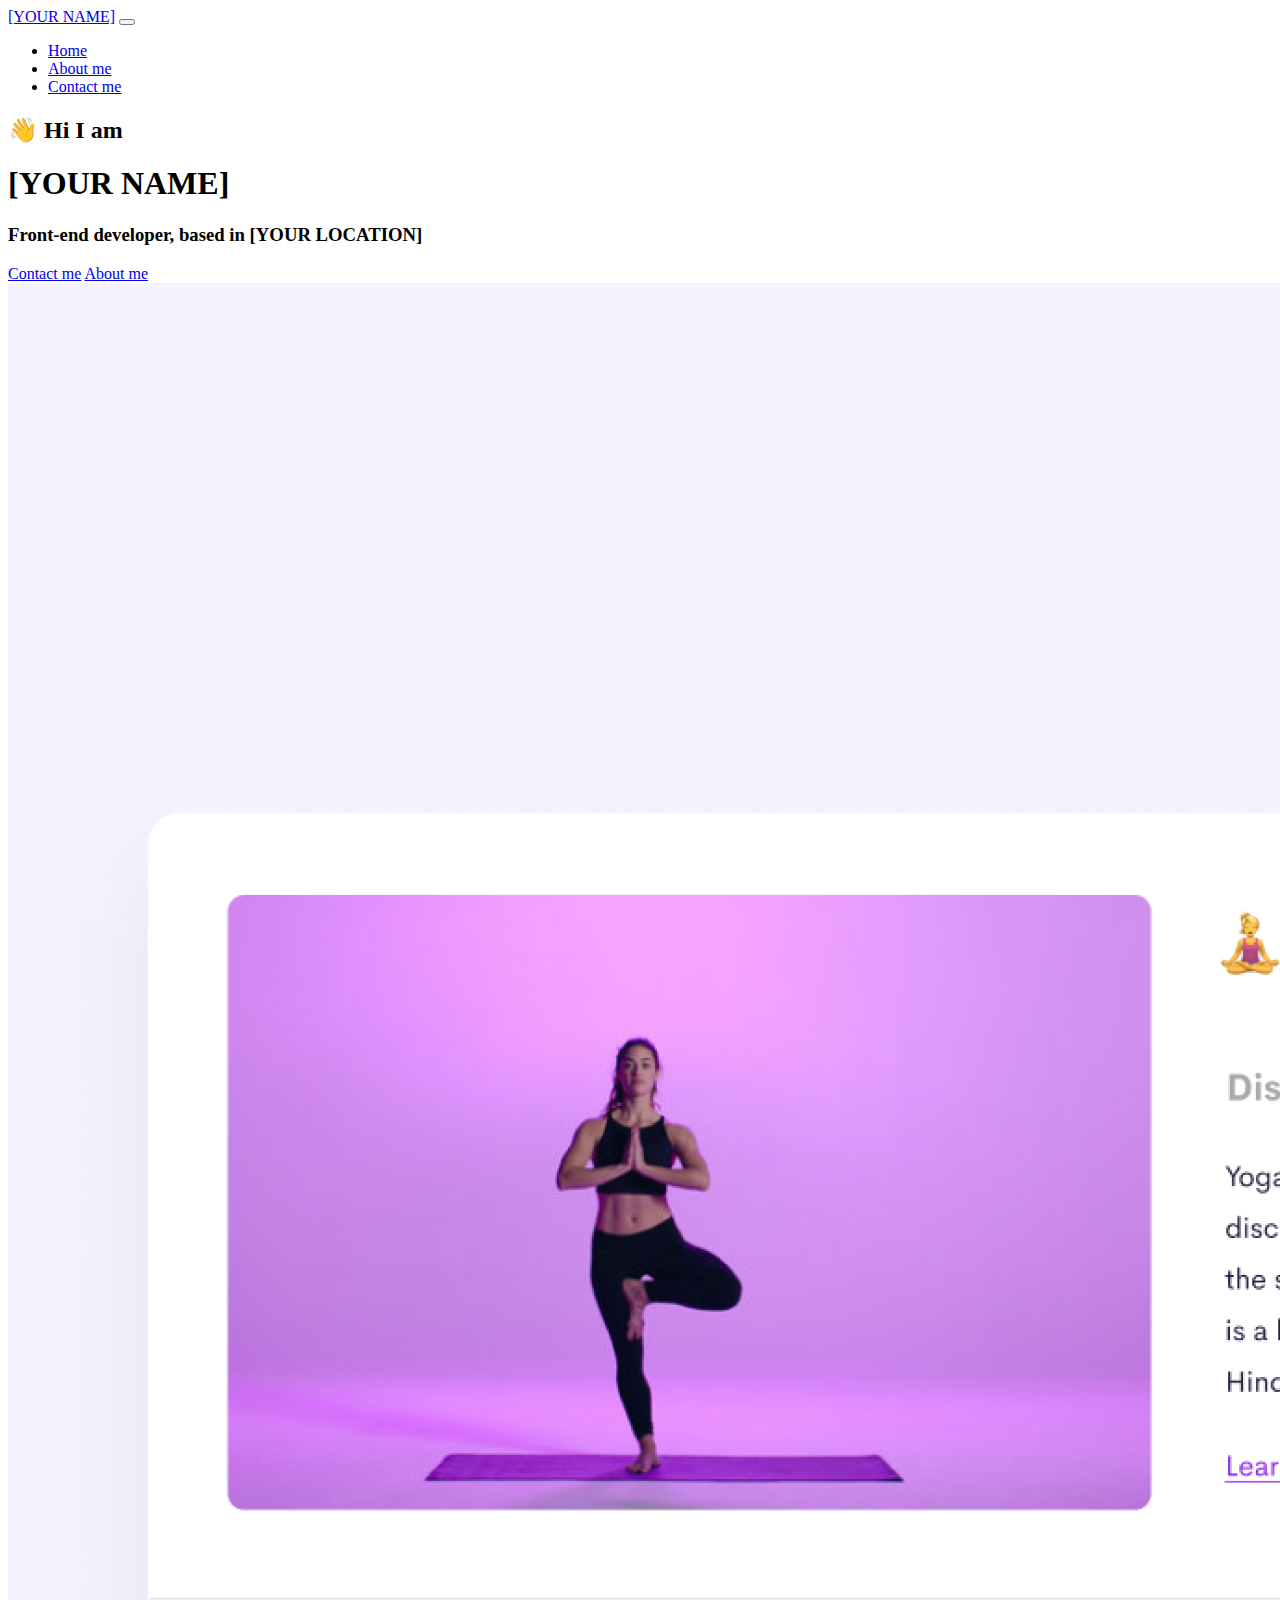
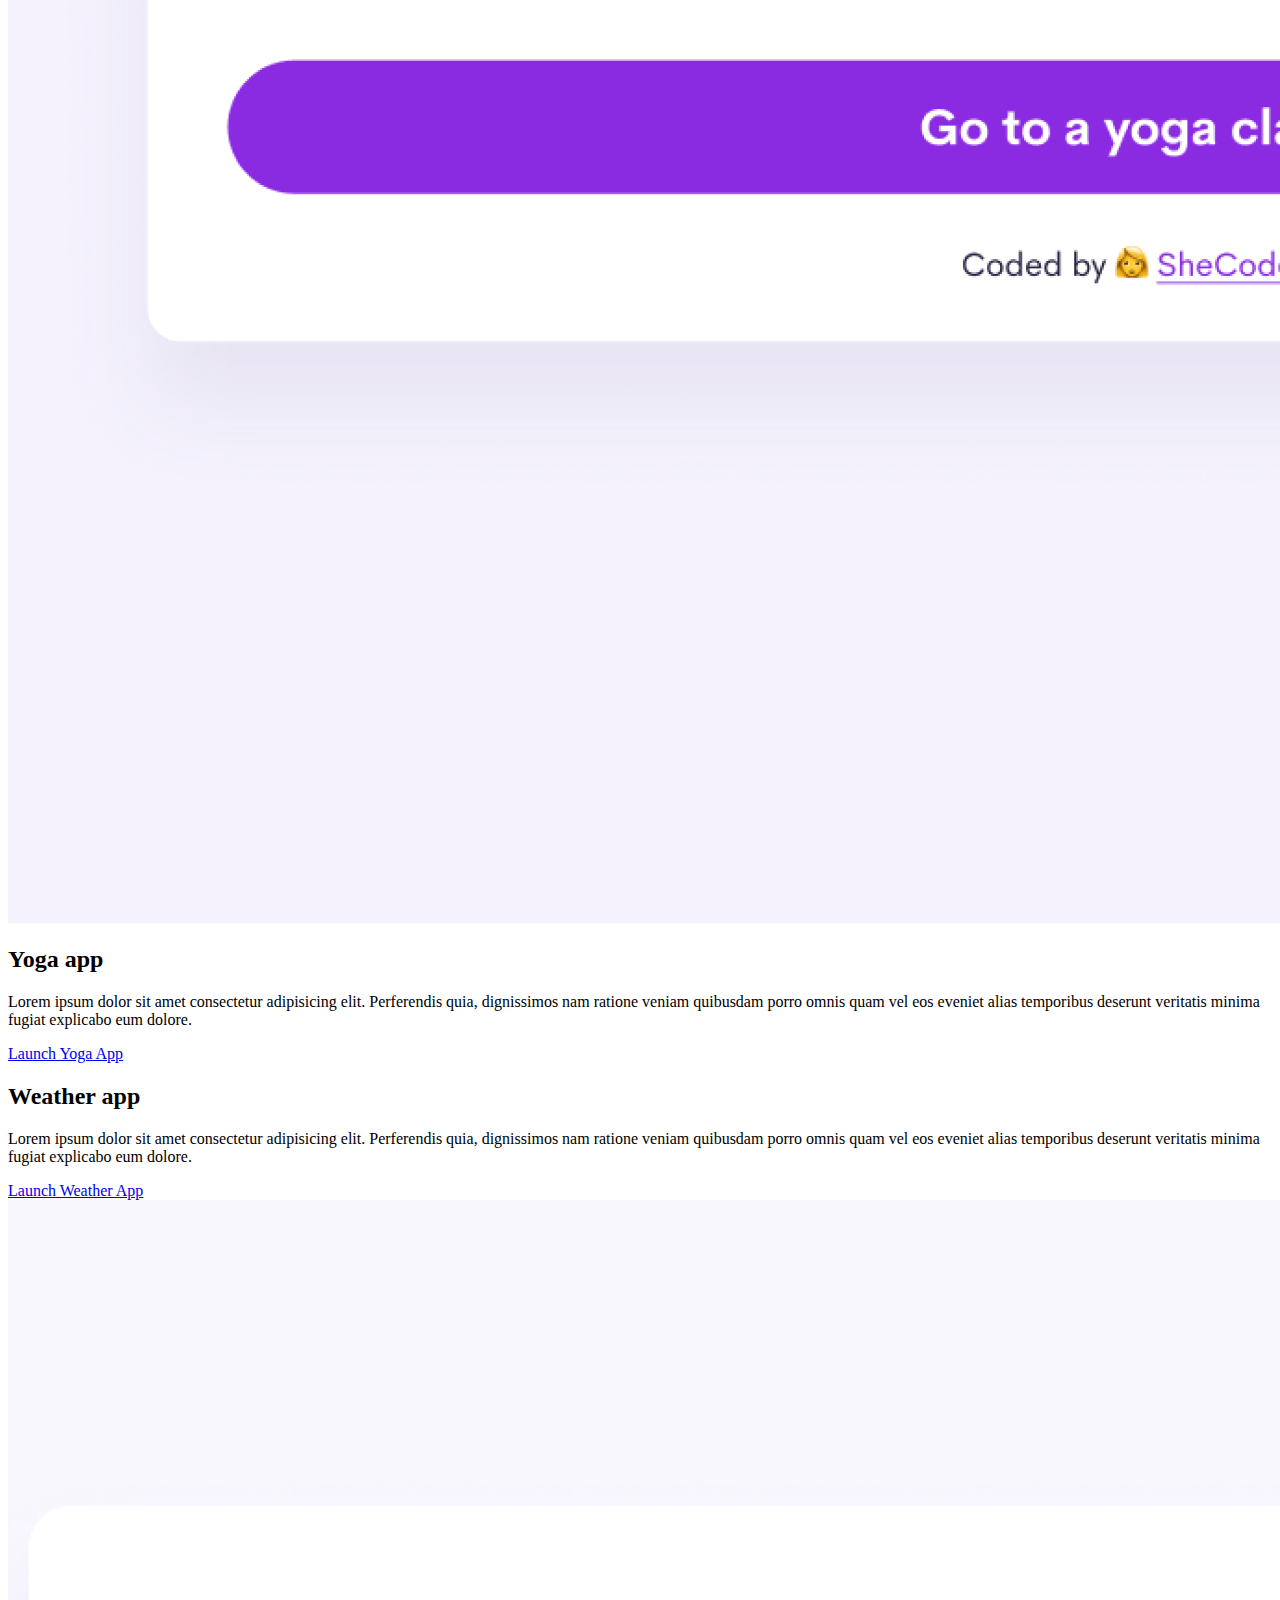
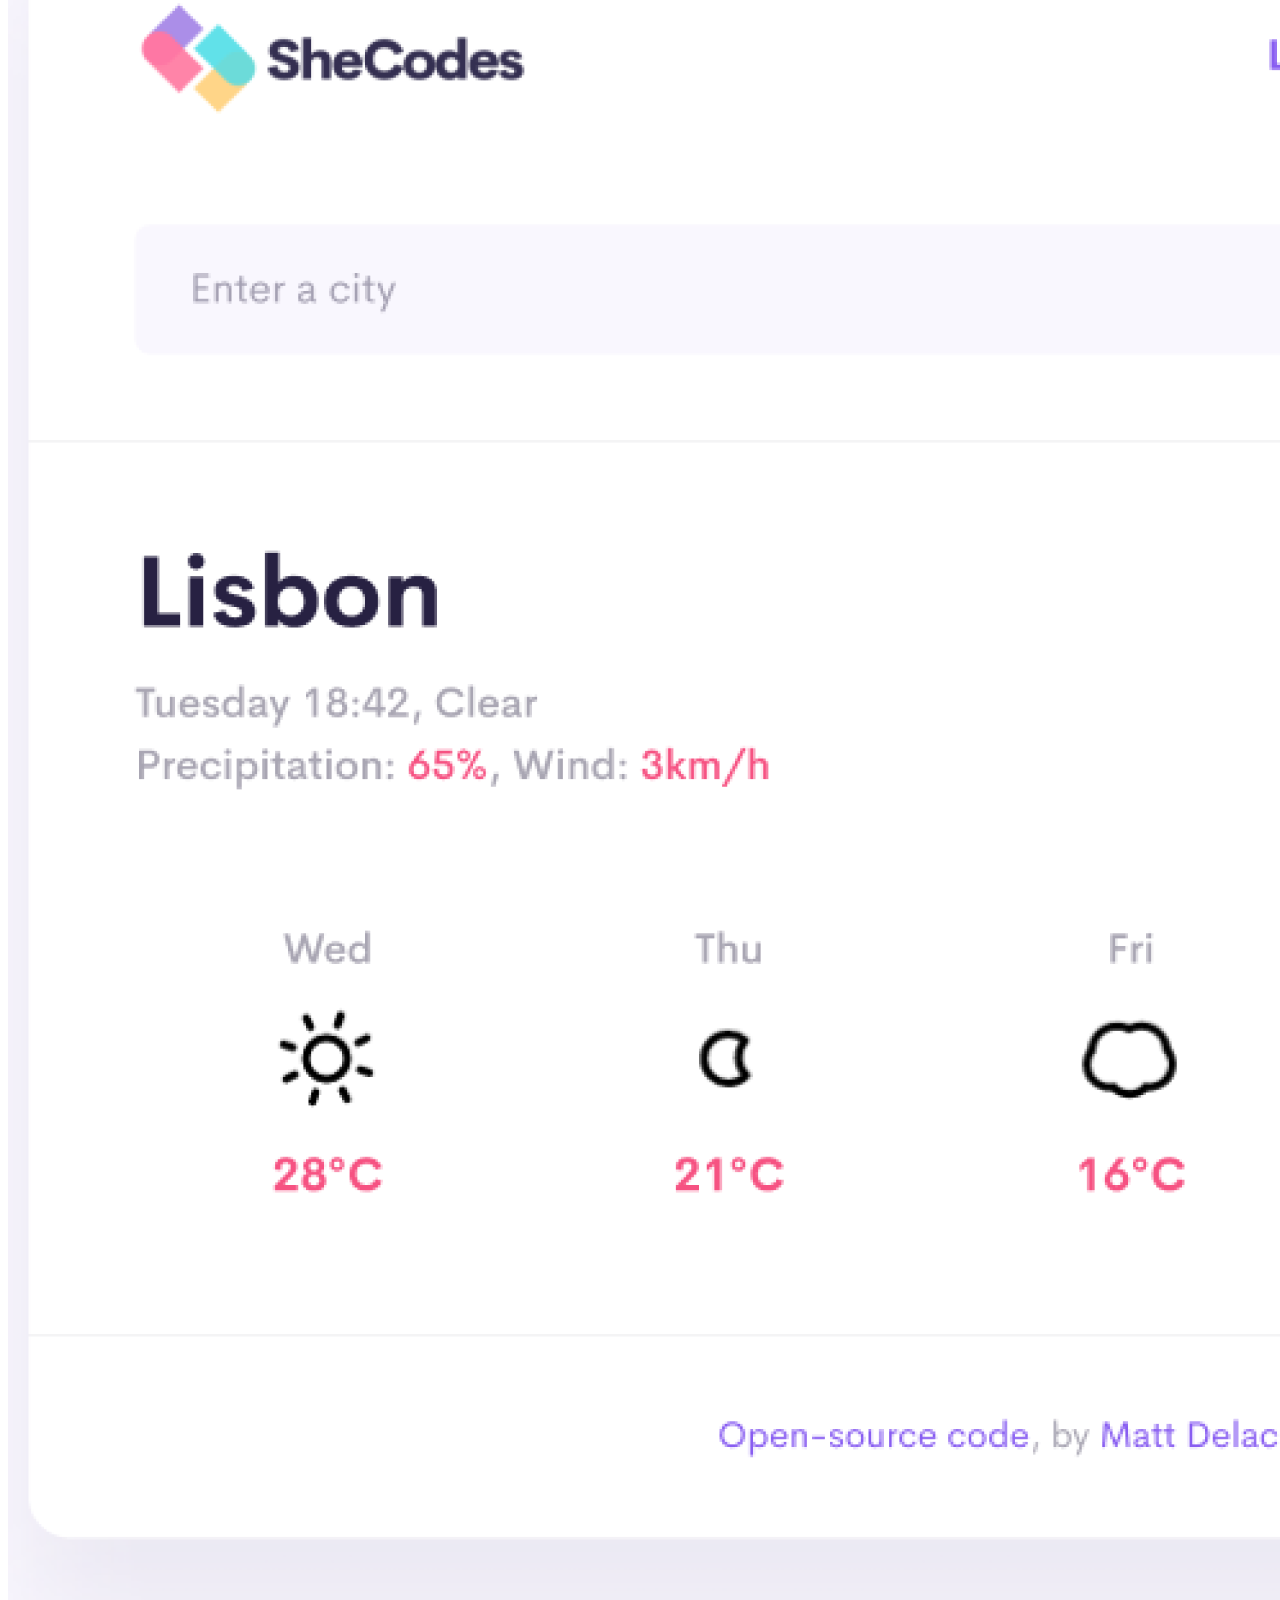
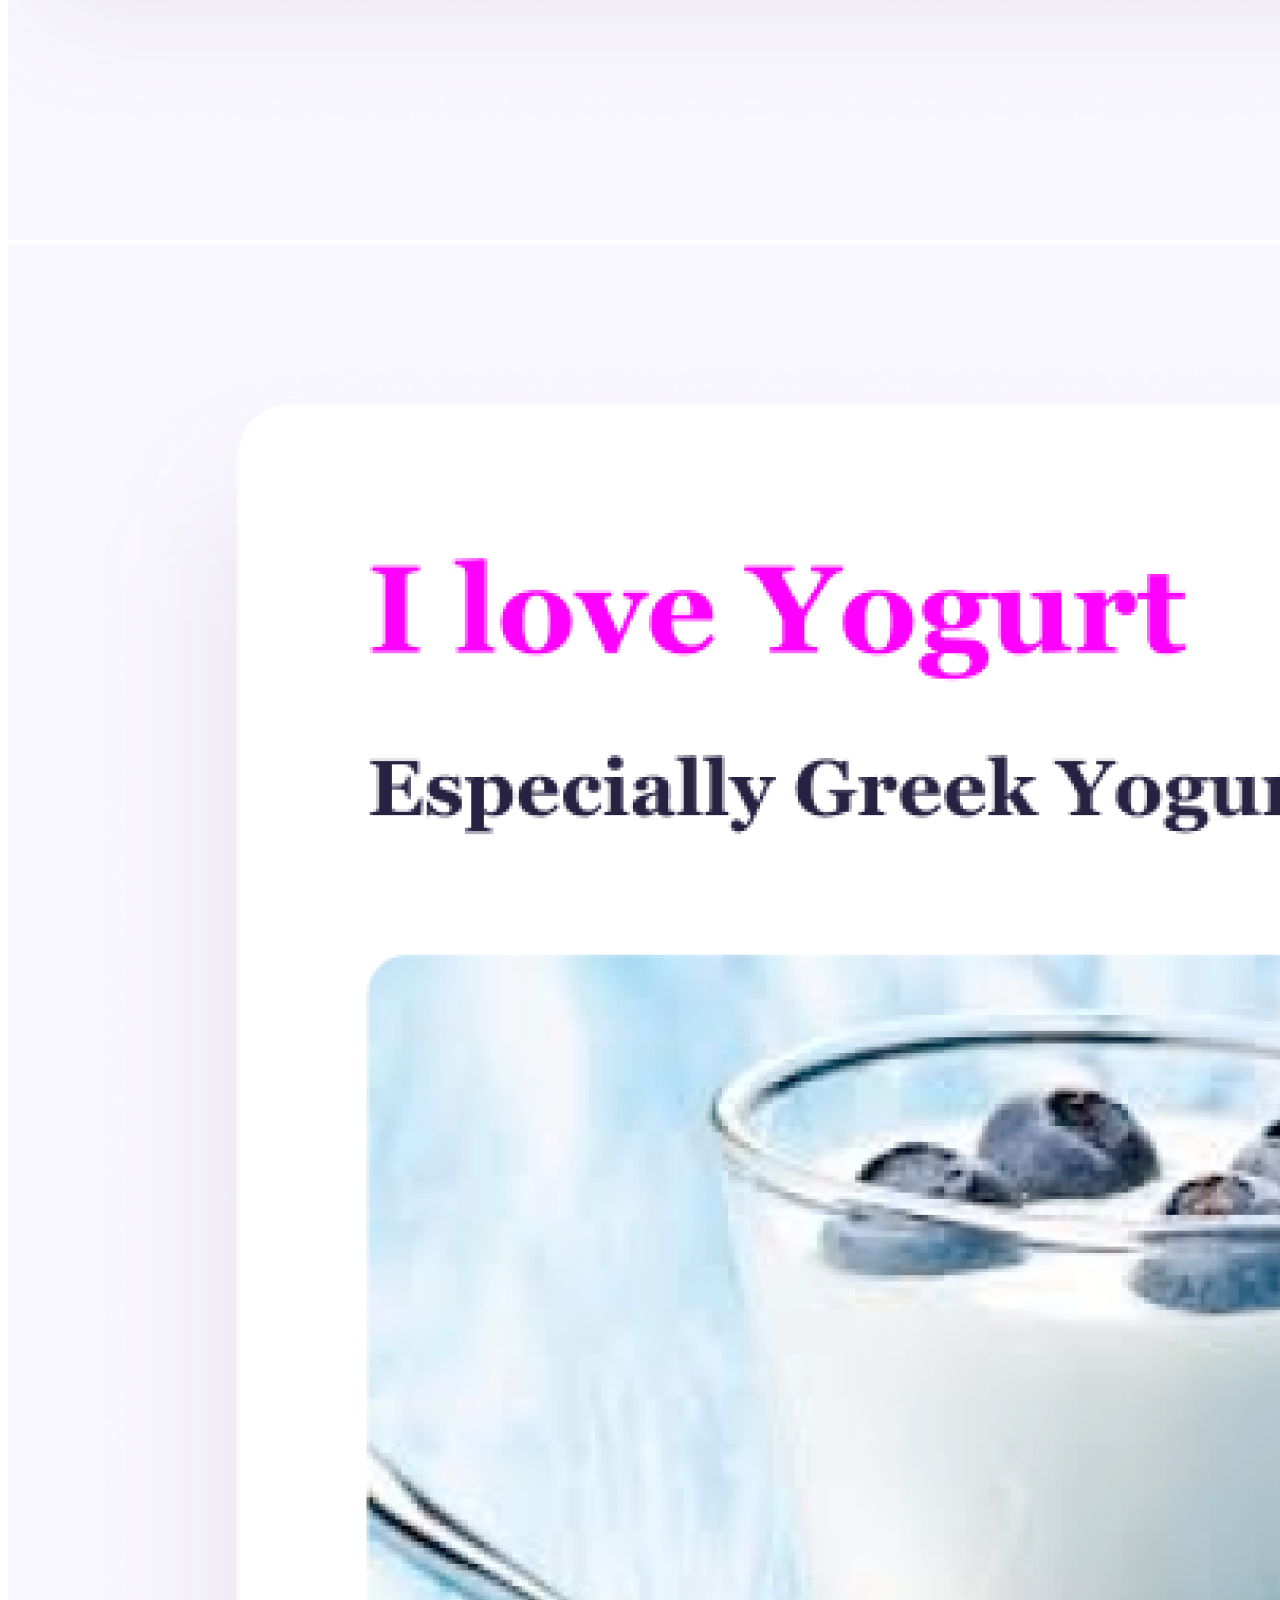
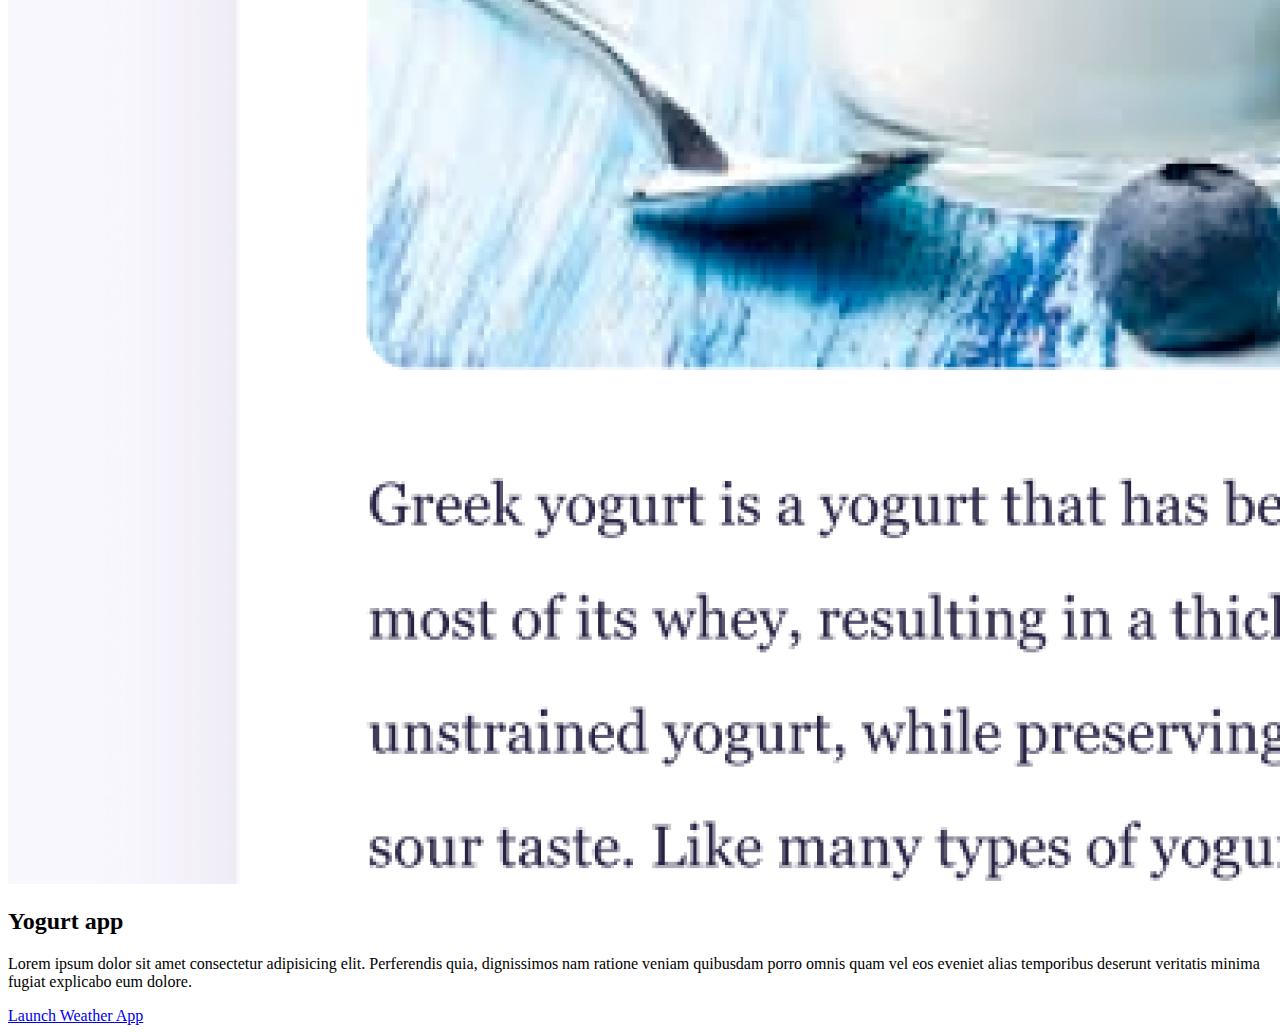
==== index.html @ f2bd7f0f "Added all files for the project" ====
<!DOCTYPE html>
<html lang="en">
  <head>
    <meta charset="UTF-8" />
    <meta http-equiv="X-UA-Compatible" content="IE=edge" />
    <meta name="viewport" content="width=device-width, initial-scale=1.0" />
    <title>[YOUR NAME]</title>
    <link
      href="https://cdn.jsdelivr.net/npm/bootstrap@5.0.0-beta2/dist/css/bootstrap.min.css"
      rel="stylesheet"
      integrity="sha384-BmbxuPwQa2lc/FVzBcNJ7UAyJxM6wuqIj61tLrc4wSX0szH/Ev+nYRRuWlolflfl"
      crossorigin="anonymous"
    />
    <script
      src="https://cdn.jsdelivr.net/npm/bootstrap@5.0.0-beta2/dist/js/bootstrap.bundle.min.js"
      integrity="sha384-b5kHyXgcpbZJO/tY9Ul7kGkf1S0CWuKcCD38l8YkeH8z8QjE0GmW1gYU5S9FOnJ0"
      crossorigin="anonymous"
    ></script>
    <link rel="stylesheet" href="style.css" />
  </head>
  <body>
    <nav class="navbar navbar-expand-lg navbar-light bg-light fixed-top">
      <div class="container">
        <a class="navbar-brand" href="index.html">[YOUR NAME]</a>
        <button
          class="navbar-toggler"
          type="button"
          data-bs-toggle="collapse"
          data-bs-target="#navbarNav"
          aria-controls="navbarNav"
          aria-expanded="false"
          aria-label="Toggle navigation"
        >
          <span class="navbar-toggler-icon"></span>
        </button>
        <div class="collapse navbar-collapse" id="navbarNav">
          <ul class="navbar-nav">
            <li class="nav-item">
              <a class="nav-link active" aria-current="page" href="index.html"
                >Home</a
              >
            </li>
            <li class="nav-item">
              <a class="nav-link" href="about.html">About me</a>
            </li>
            <li class="nav-item">
              <a class="nav-link" href="about.html#contact">Contact me</a>
            </li>
          </ul>
        </div>
      </div>
    </nav>
    <h2 class="text-center">👋 Hi I am</h2>
    <h1 class="text-center">[YOUR NAME]</h1>
    <h3 class="text-center">Front-end developer, based in [YOUR LOCATION]</h3>
    <div class="navigation-links mb-5">
      <a href="about.html#contact" class="primary-link">Contact me</a>
      <a href="about.html" class="secondary-link">About me</a>
    </div>
    <div class="container">
      <div class="row">
        <div class="col-6">
          <img src="images/yoga.png" class="img-fluid rounded" />
        </div>
        <div class="col-6">
          <h2 class="mb-3">Yoga app</h2>
          <p>
            Lorem ipsum dolor sit amet consectetur adipisicing elit. Perferendis
            quia, dignissimos nam ratione veniam quibusdam porro omnis quam vel
            eos eveniet alias temporibus deserunt veritatis minima fugiat
            explicabo eum dolore.
          </p>
          <div class="mt-5">
            <a href="#" class="primary-link">Launch Yoga App</a>
          </div>
        </div>
      </div>
      <div class="row mt-5">
        <div class="col-6">
          <h2 class="mb-3">Weather app</h2>
          <p>
            Lorem ipsum dolor sit amet consectetur adipisicing elit. Perferendis
            quia, dignissimos nam ratione veniam quibusdam porro omnis quam vel
            eos eveniet alias temporibus deserunt veritatis minima fugiat
            explicabo eum dolore.
          </p>
          <div class="mt-5">
            <a href="#" class="primary-link">Launch Weather App</a>
          </div>
        </div>
        <div class="col-6">
          <img src="images/weather.png" class="img-fluid rounded" />
        </div>
      </div>
      <div class="row mt-5">
        <div class="col-6">
          <img src="images/yogurt.png" class="img-fluid rounded" />
        </div>
        <div class="col-6">
          <h2 class="mb-3">Yogurt app</h2>
          <p>
            Lorem ipsum dolor sit amet consectetur adipisicing elit. Perferendis
            quia, dignissimos nam ratione veniam quibusdam porro omnis quam vel
            eos eveniet alias temporibus deserunt veritatis minima fugiat
            explicabo eum dolore.
          </p>
          <div class="mt-5">
            <a href="#" class="primary-link">Launch Weather App</a>
          </div>
        </div>
      </div>
    </div>
  </body>
</html>
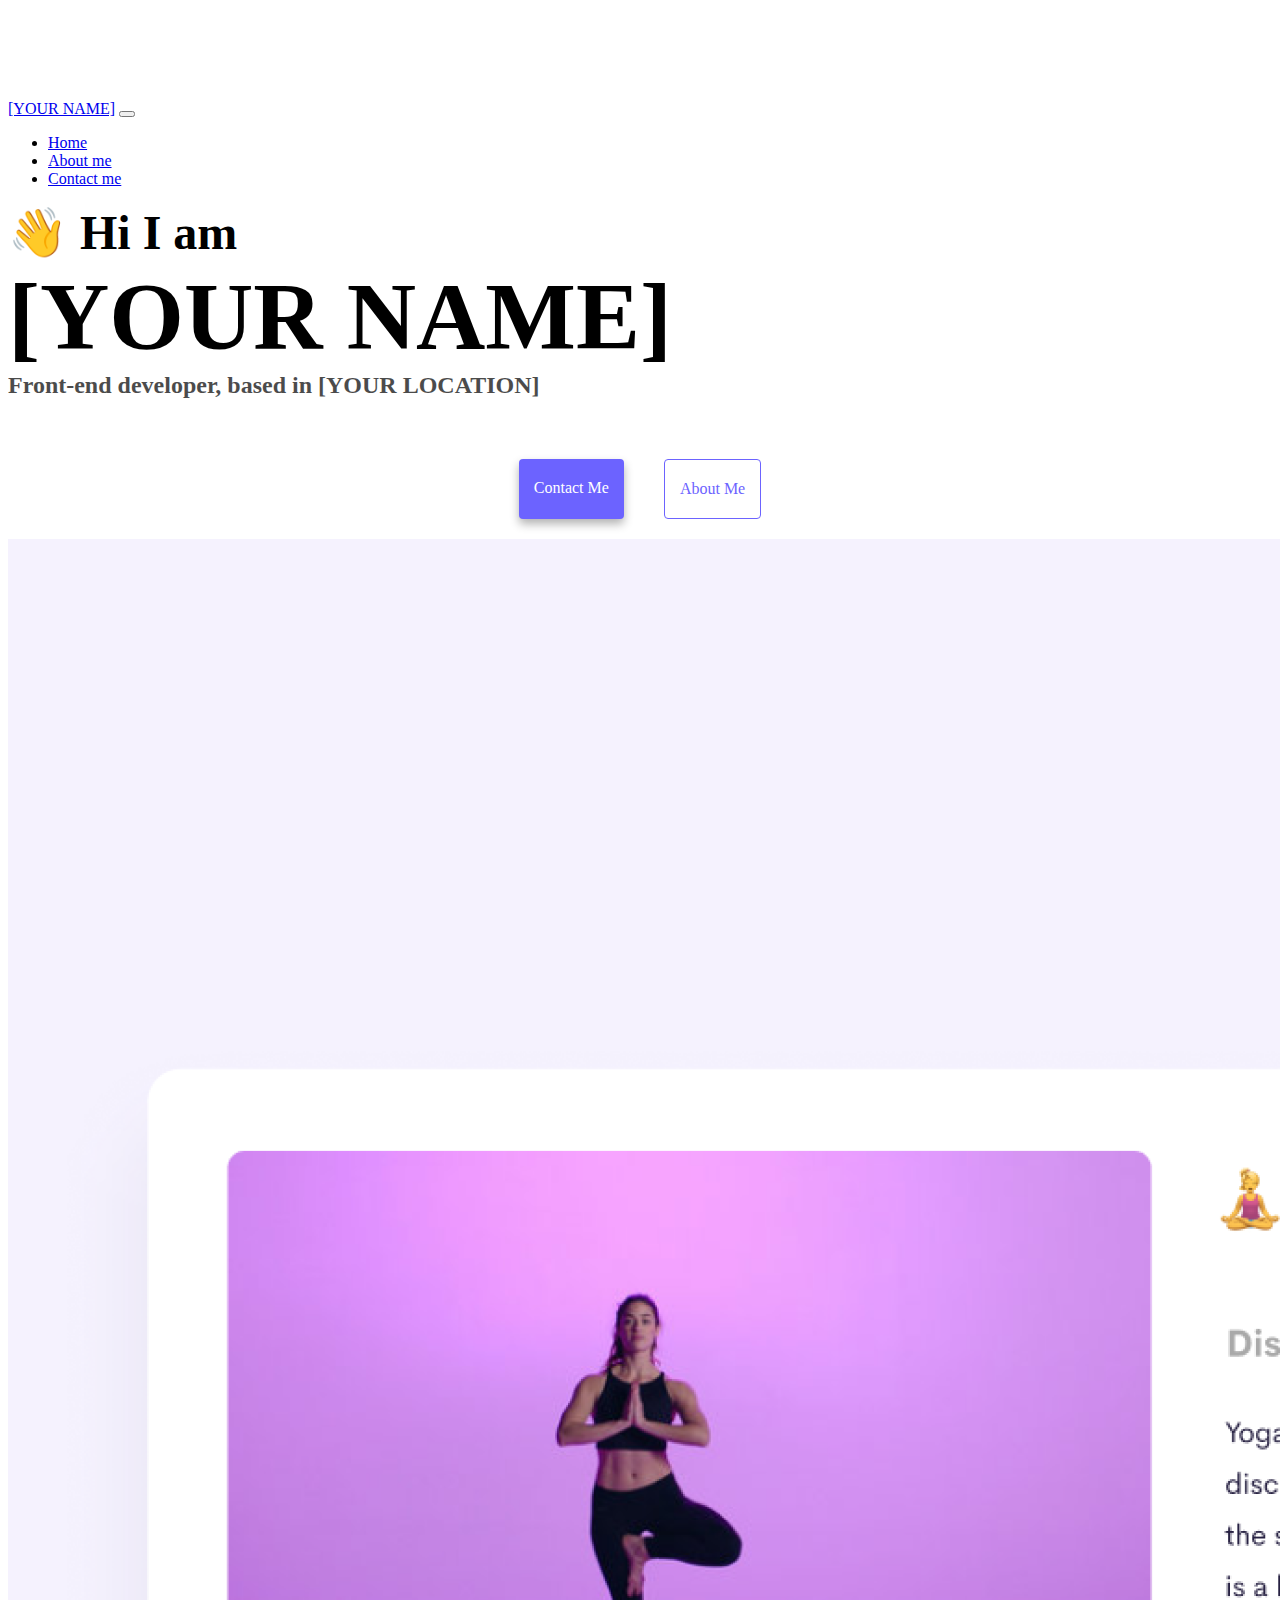
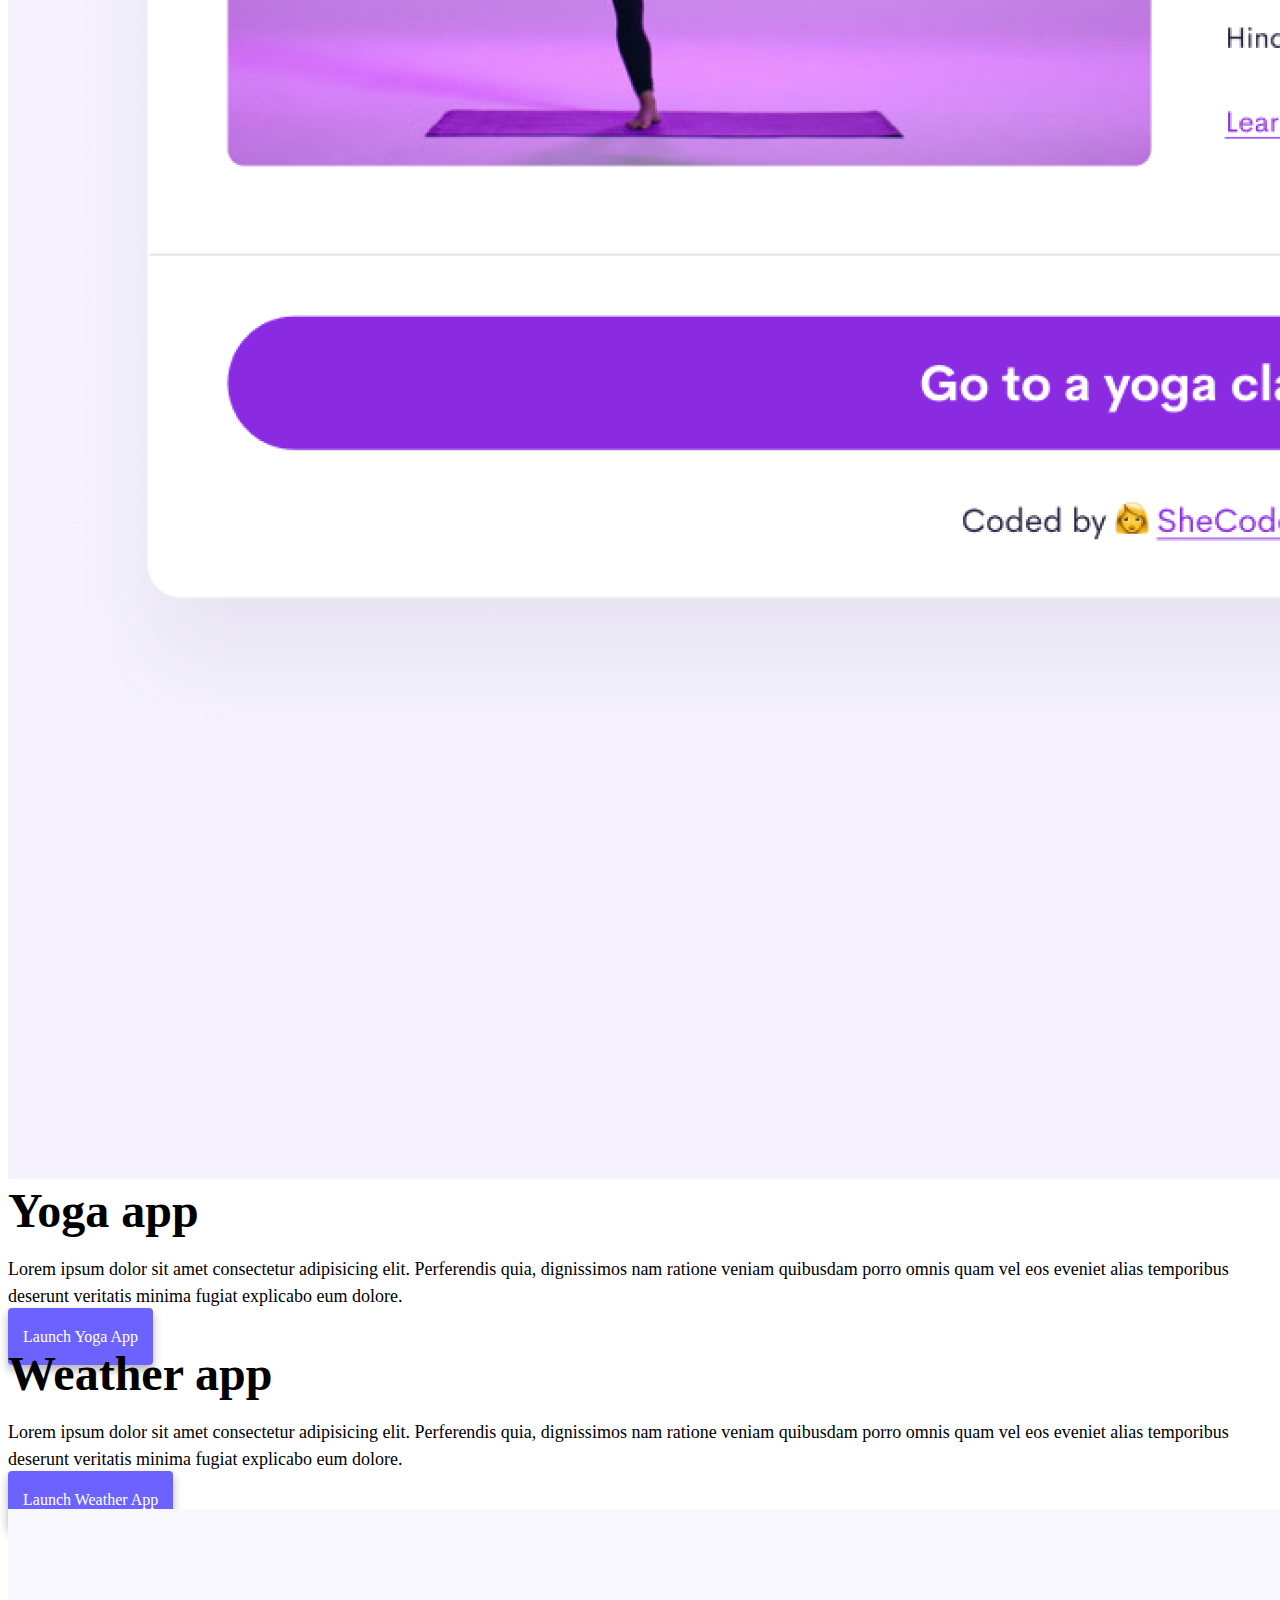
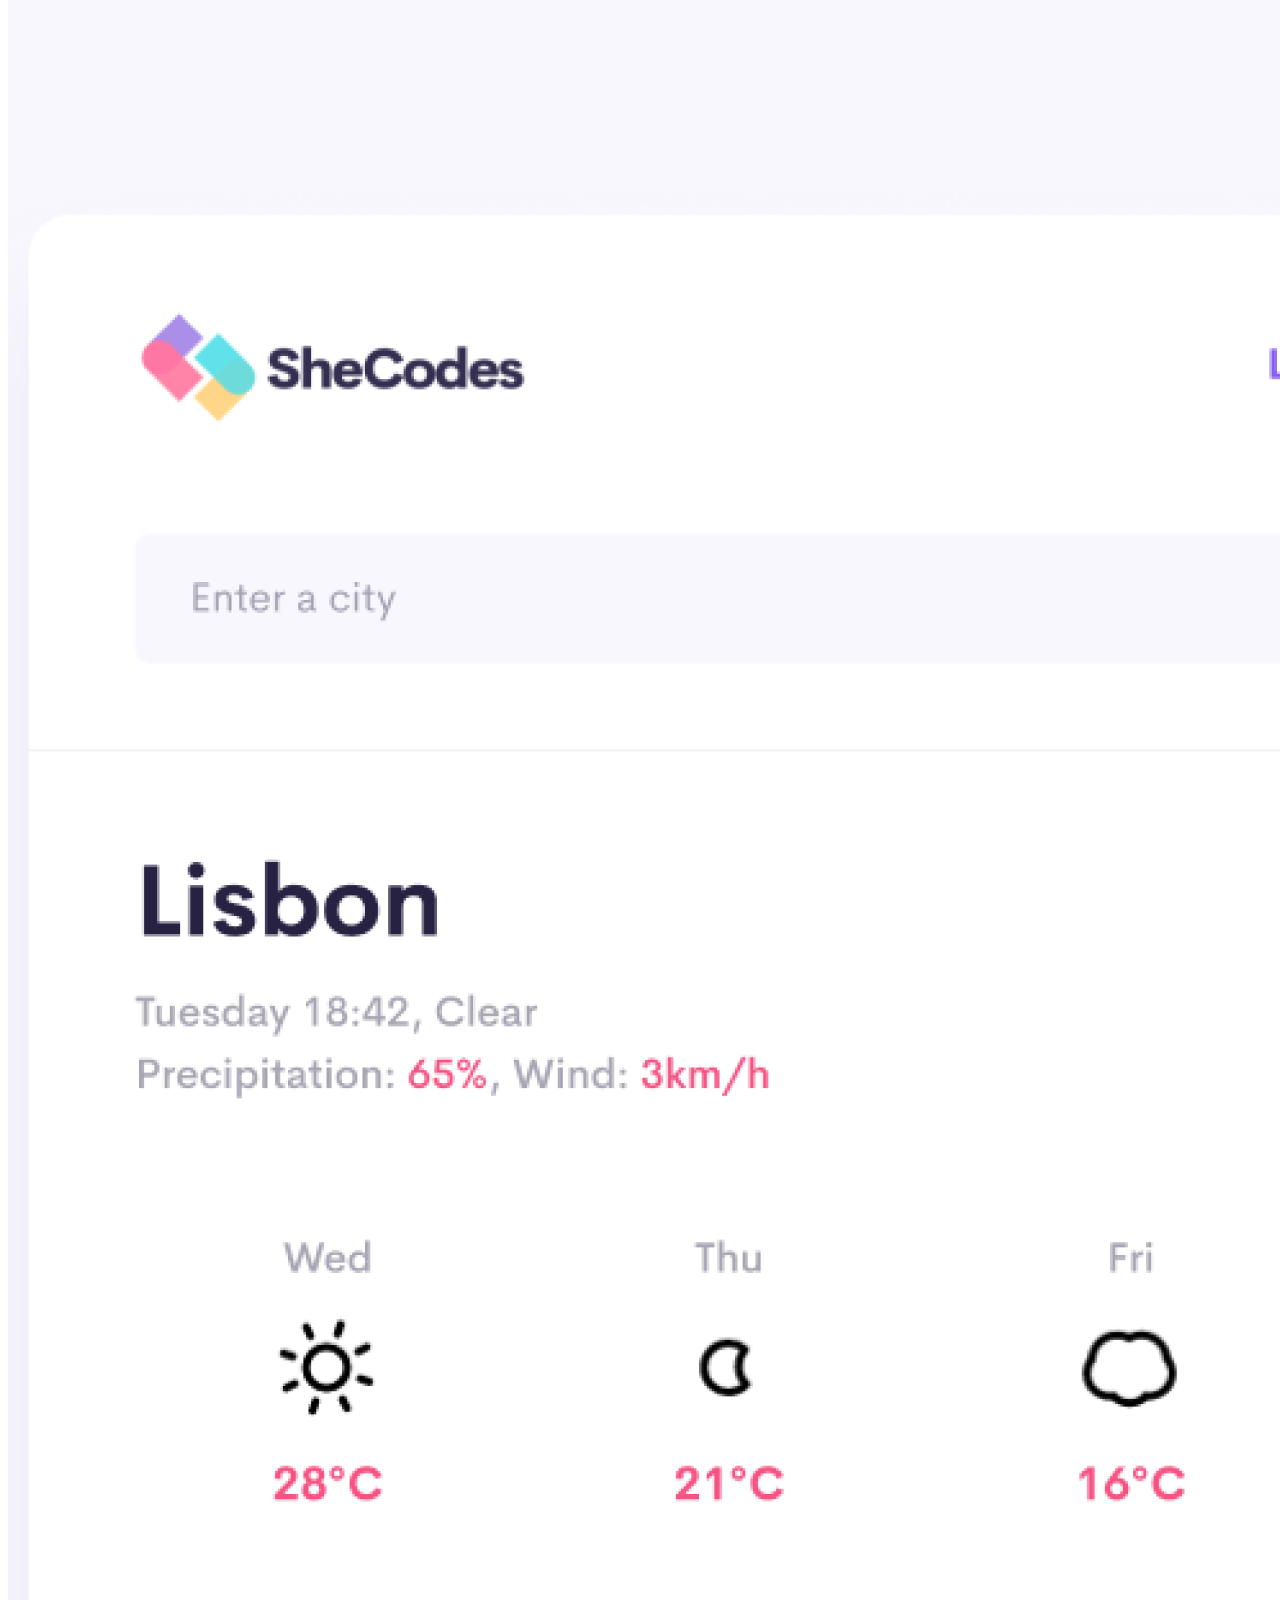
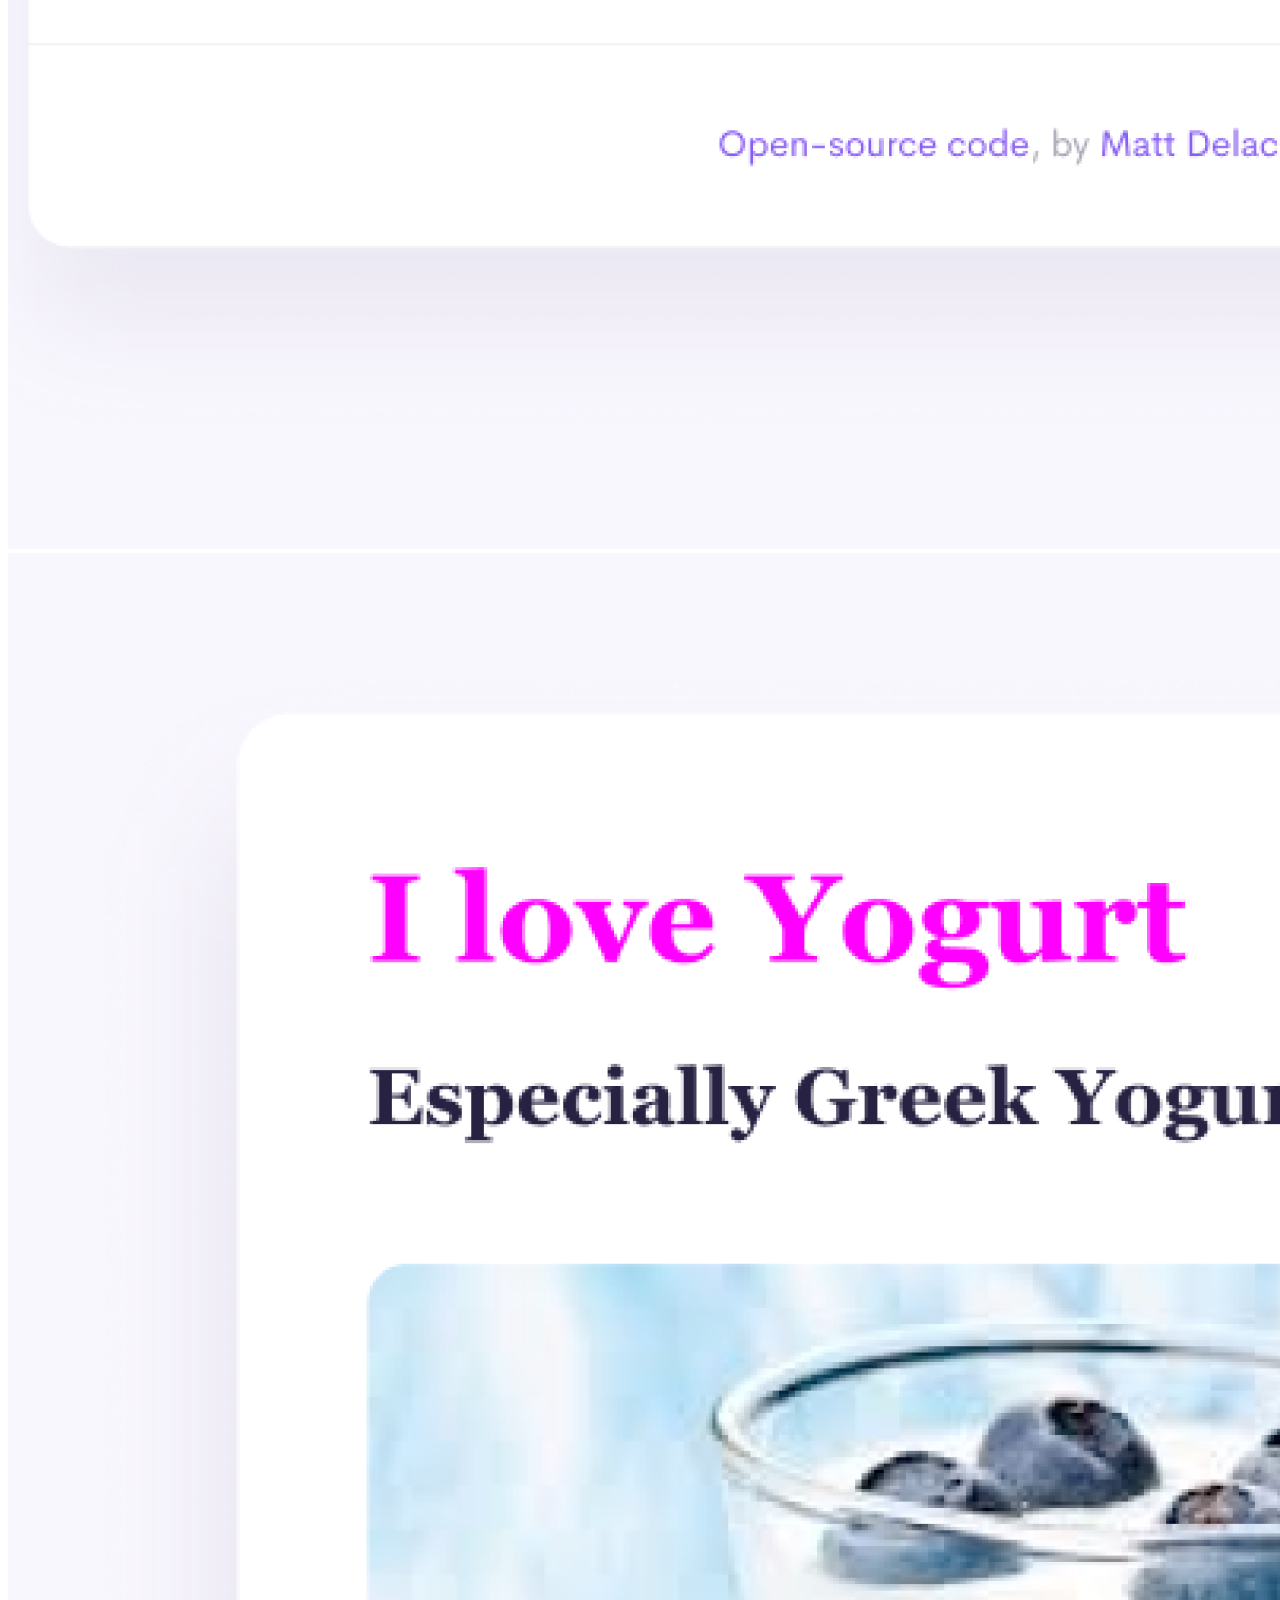
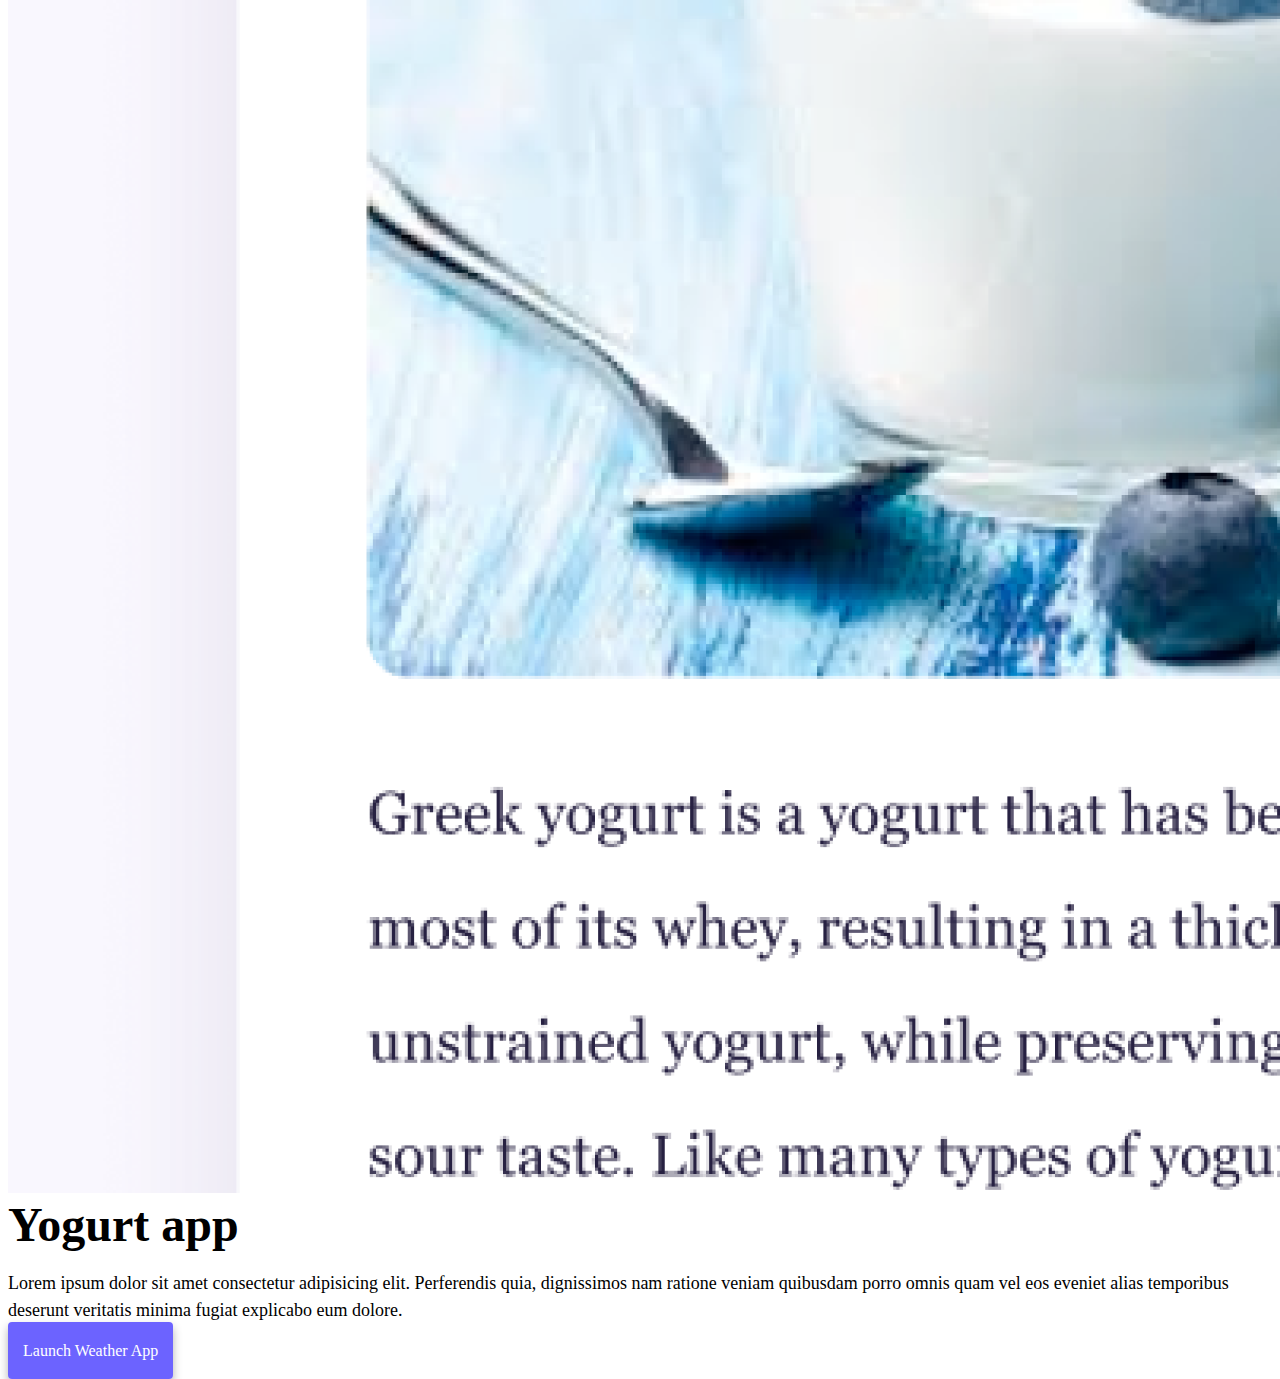
==== commit 2b327ef7: "change the links for live server" ====
--- a/index.html
+++ b/index.html
@@ -16,12 +16,12 @@
       integrity="sha384-b5kHyXgcpbZJO/tY9Ul7kGkf1S0CWuKcCD38l8YkeH8z8QjE0GmW1gYU5S9FOnJ0"
       crossorigin="anonymous"
     ></script>
-    <link rel="stylesheet" href="style.css" />
+    <link rel="stylesheet" href="/css/style.css" />
   </head>
   <body>
     <nav class="navbar navbar-expand-lg navbar-light bg-light fixed-top">
       <div class="container">
-        <a class="navbar-brand" href="index.html">[YOUR NAME]</a>
+        <a class="navbar-brand" href="/">[YOUR NAME]</a>
         <button
           class="navbar-toggler"
           type="button"
@@ -36,15 +36,13 @@
         <div class="collapse navbar-collapse" id="navbarNav">
           <ul class="navbar-nav">
             <li class="nav-item">
-              <a class="nav-link active" aria-current="page" href="index.html"
-                >Home</a
-              >
+              <a class="nav-link active" aria-current="page" href="/">Home</a>
             </li>
             <li class="nav-item">
-              <a class="nav-link" href="about.html">About me</a>
+              <a class="nav-link" href="/about.html">About me</a>
             </li>
             <li class="nav-item">
-              <a class="nav-link" href="about.html#contact">Contact me</a>
+              <a class="nav-link" href="/about.html#contact">Contact me</a>
             </li>
           </ul>
         </div>
@@ -54,13 +52,13 @@
     <h1 class="text-center">[YOUR NAME]</h1>
     <h3 class="text-center">Front-end developer, based in [YOUR LOCATION]</h3>
     <div class="navigation-links mb-5">
-      <a href="about.html#contact" class="primary-link">Contact me</a>
-      <a href="about.html" class="secondary-link">About me</a>
+      <a href="/about.html#contact" class="primary-link">Contact me</a>
+      <a href="/about.html" class="secondary-link">About me</a>
     </div>
     <div class="container">
       <div class="row">
         <div class="col-6">
-          <img src="images/yoga.png" class="img-fluid rounded" />
+          <img src="/images/yoga.png" class="img-fluid rounded" />
         </div>
         <div class="col-6">
           <h2 class="mb-3">Yoga app</h2>
@@ -89,12 +87,12 @@
           </div>
         </div>
         <div class="col-6">
-          <img src="images/weather.png" class="img-fluid rounded" />
+          <img src="/images/weather.png" class="img-fluid rounded" />
         </div>
       </div>
       <div class="row mt-5">
         <div class="col-6">
-          <img src="images/yogurt.png" class="img-fluid rounded" />
+          <img src="/images/yogurt.png" class="img-fluid rounded" />
         </div>
         <div class="col-6">
           <h2 class="mb-3">Yogurt app</h2>
--- a/css/style.css
+++ b/css/style.css
@@ -0,0 +1,88 @@
+:root {
+  --primary-color: #6c63ff;
+  --secondary-color: #f5f2fe;
+  --box-shadow: 0 5px 10px rgba(0, 0, 0, 0.3);
+}
+
+body {
+  margin-top: 100px;
+}
+
+h1,
+h2,
+h3 {
+  margin: 0;
+}
+
+h1 {
+  font-size: 96px;
+}
+
+h2 {
+  font-size: 48px;
+}
+
+h3 {
+  font-size: 24px;
+  opacity: 0.7;
+}
+
+p {
+  font-size: 18px;
+  line-height: 1.5;
+}
+
+.navigation-links {
+  display: flex;
+  margin-top: 40px;
+  justify-content: center;
+}
+
+.navigation-links a {
+  margin: 20px;
+}
+
+.primary-link {
+  border-radius: 4px;
+  padding: 20px 15px;
+  text-decoration: none;
+  text-transform: capitalize;
+  background: var(--primary-color);
+  box-shadow: var(--box-shadow);
+  color: white;
+}
+
+.secondary-link {
+  border-radius: 4px;
+  padding: 20px 15px;
+  text-decoration: none;
+  text-transform: capitalize;
+  color: var(--primary-color);
+  border: 1px solid var(--primary-color);
+}
+
+.homepage-link {
+  color: var(--primary-color);
+  text-align: center;
+  display: block;
+}
+
+.about-paragraphs {
+  margin: 30px 0;
+}
+
+.about-paragraphs p {
+  margin: 10px;
+}
+
+.email-link {
+  display: flex;
+  justify-content: center;
+  color: var(--primary-color);
+  font-size: 28px;
+  text-decoration: none;
+}
+
+.email-link:hover {
+  text-decoration: underline;
+}
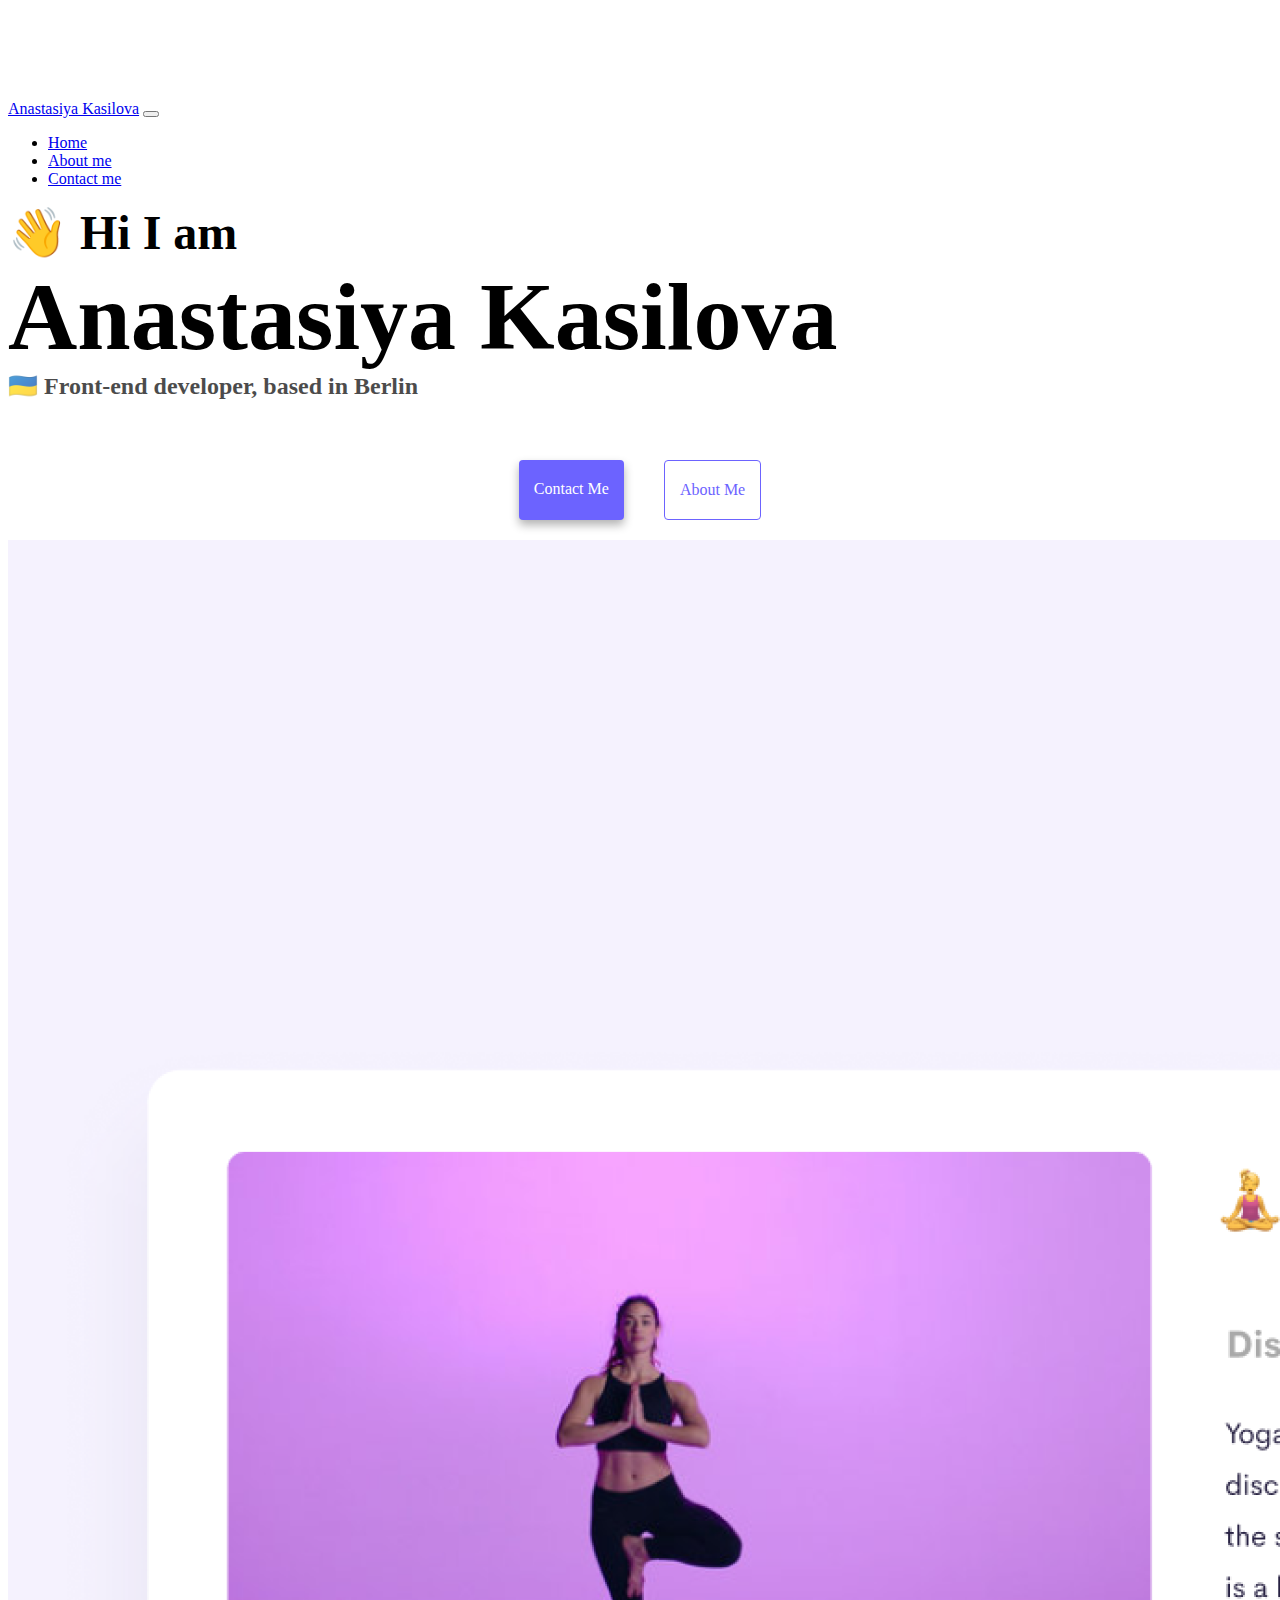
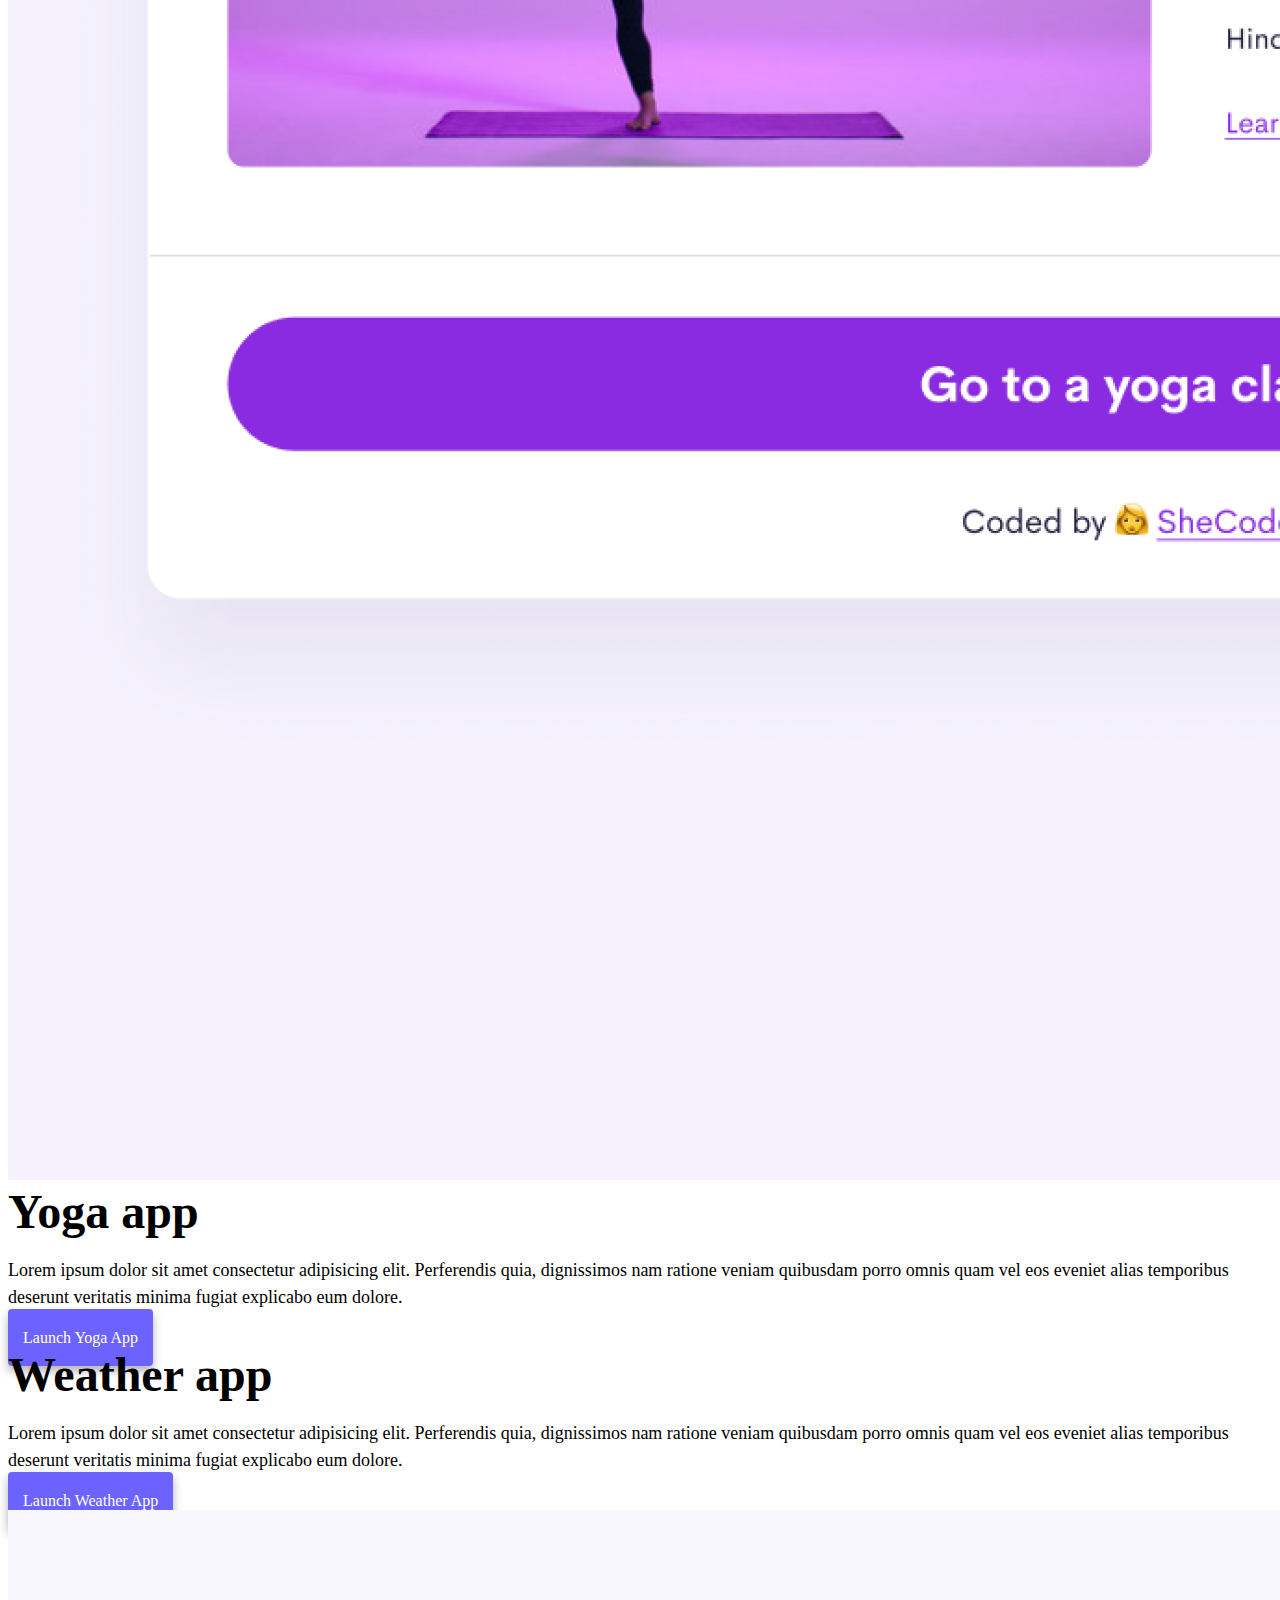
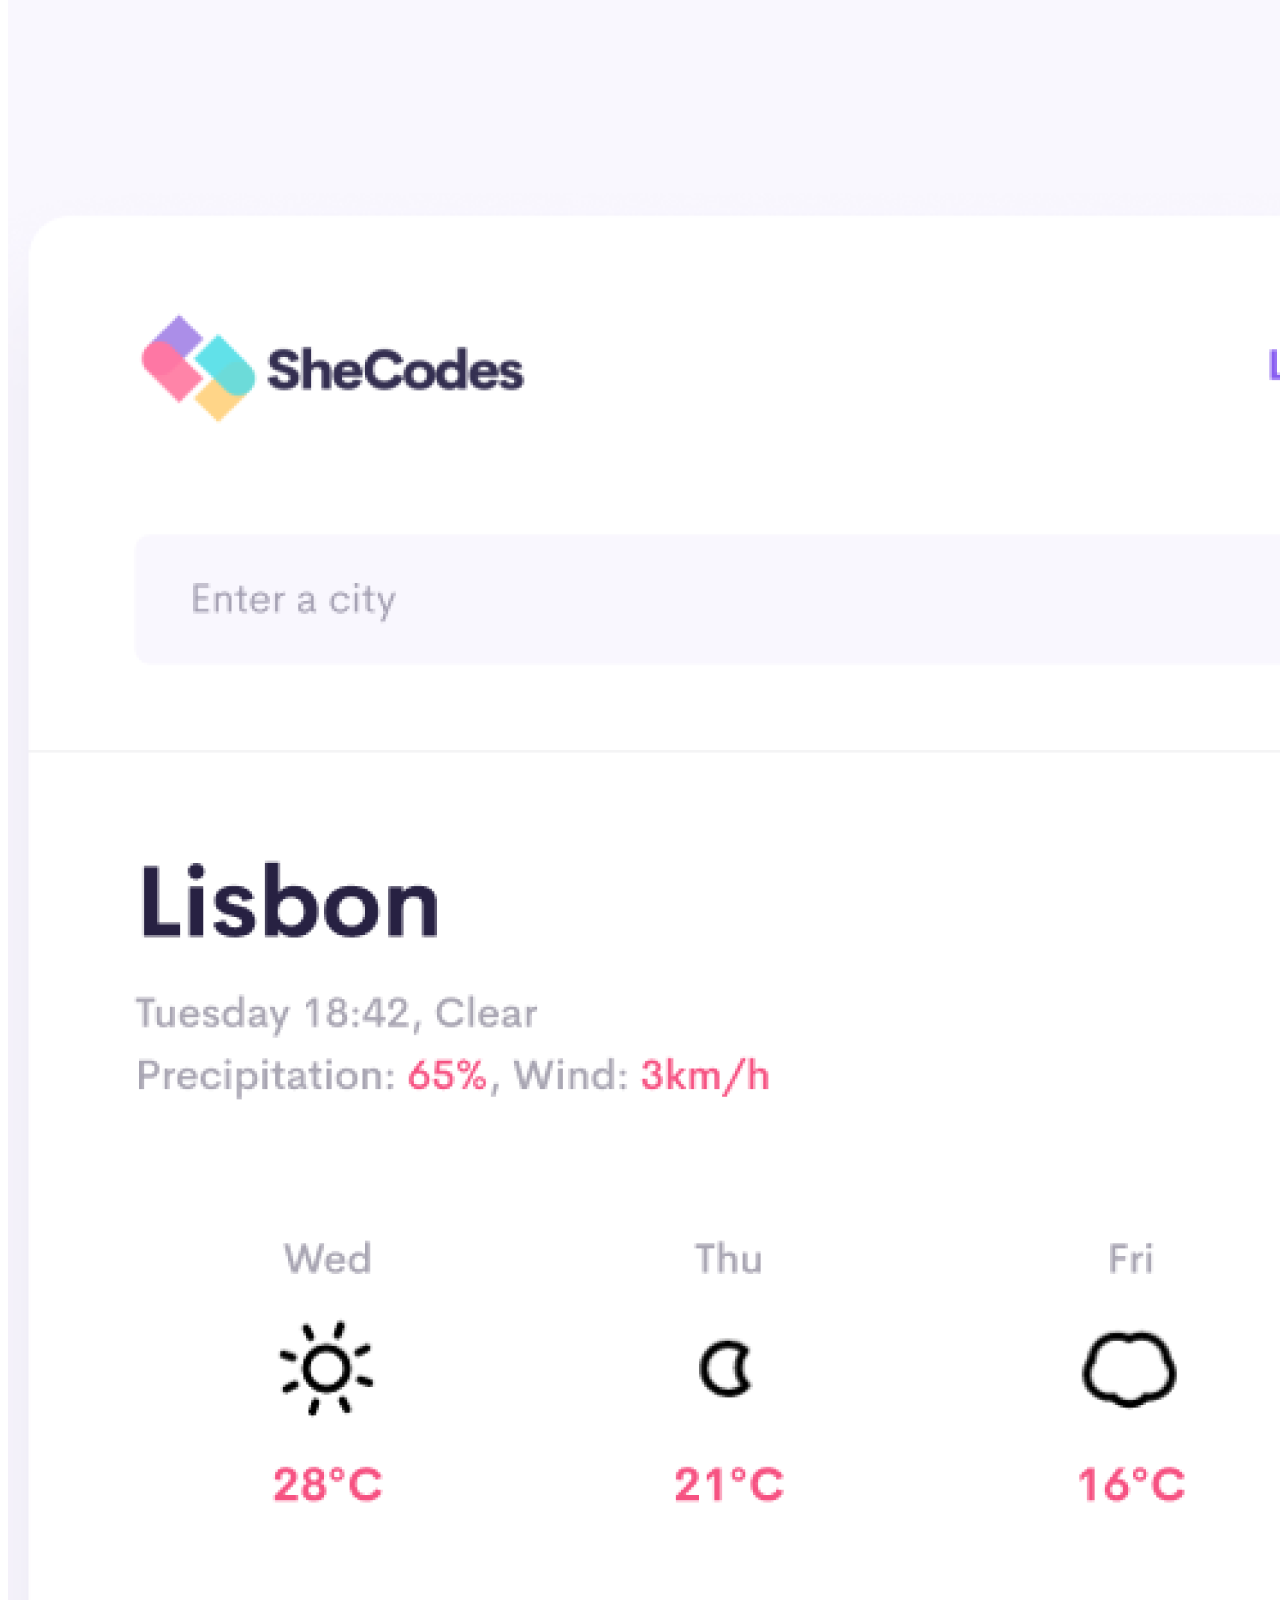
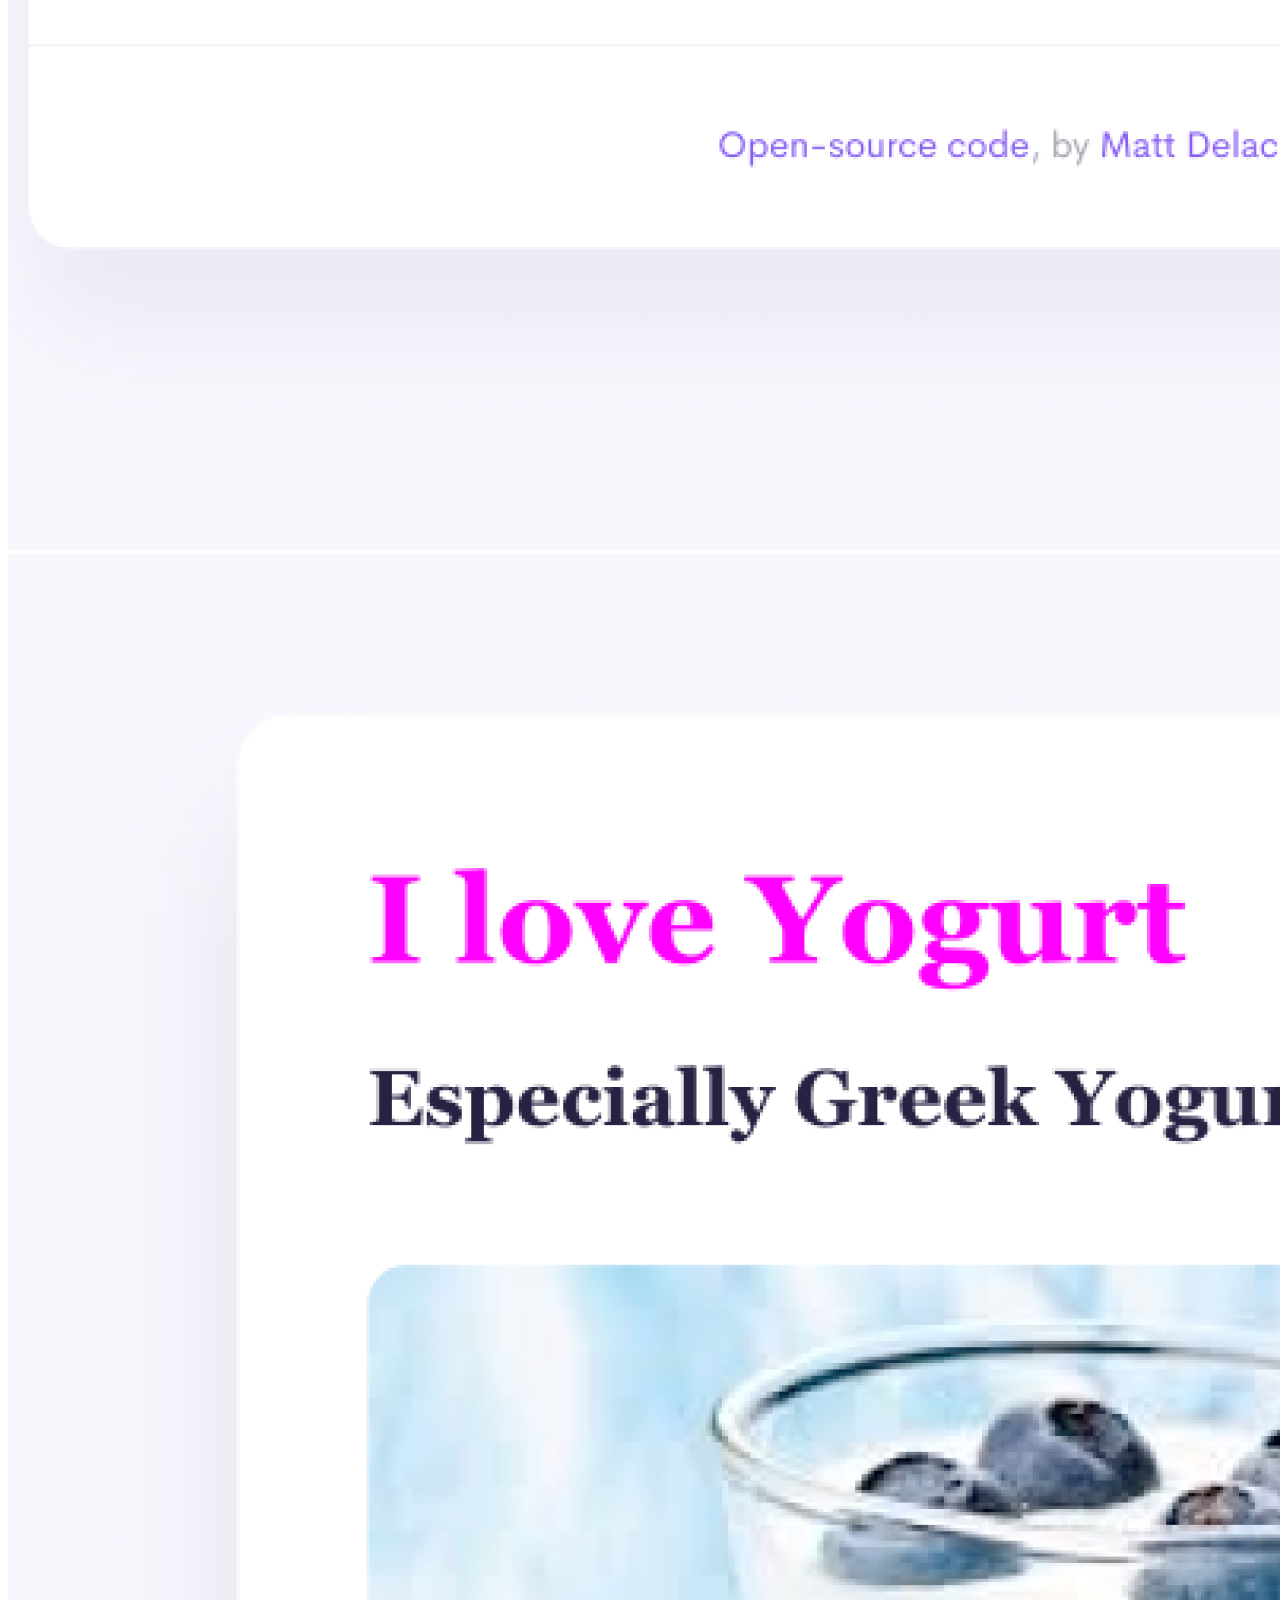
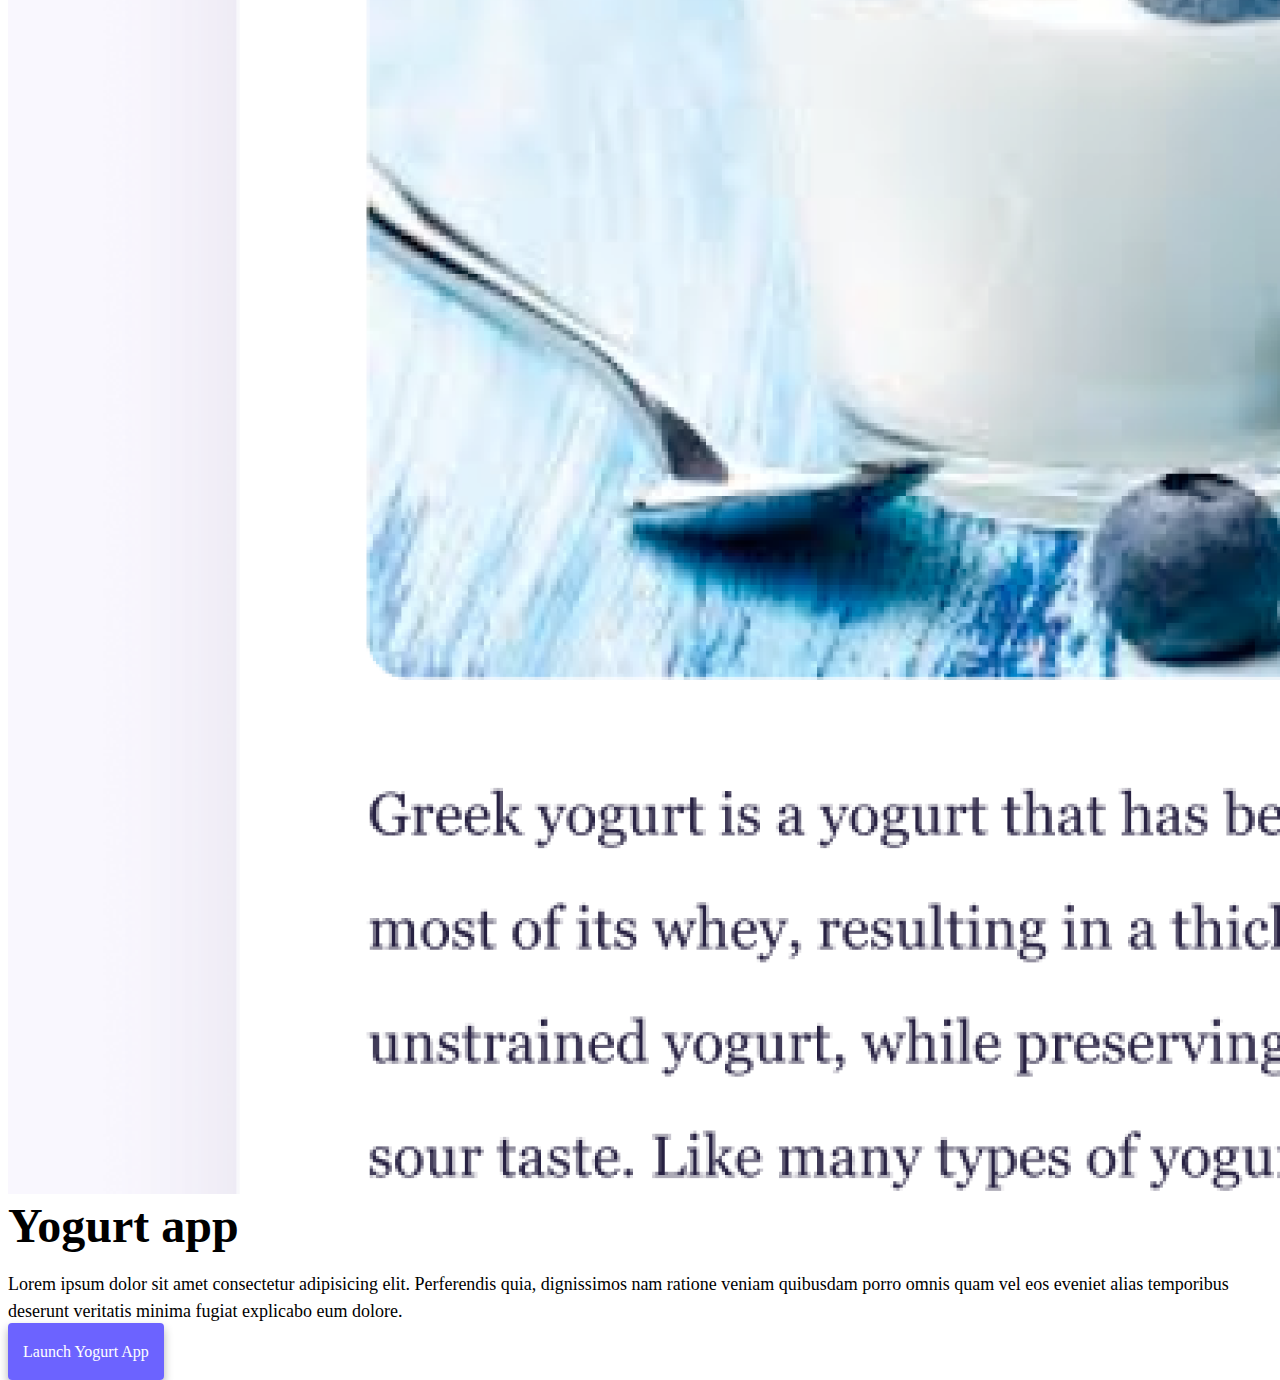
==== commit ca889a51: "made the site SEO friendly and added the correct content" ====
--- a/index.html
+++ b/index.html
@@ -4,7 +4,11 @@
     <meta charset="UTF-8" />
     <meta http-equiv="X-UA-Compatible" content="IE=edge" />
     <meta name="viewport" content="width=device-width, initial-scale=1.0" />
-    <title>[YOUR NAME]</title>
+    <meta
+      name="description"
+      content="This is portfolio website of Anastasiya Kasilova"
+    />
+    <title>Anastasiya Kasilova Portfolio</title>
     <link
       href="https://cdn.jsdelivr.net/npm/bootstrap@5.0.0-beta2/dist/css/bootstrap.min.css"
       rel="stylesheet"
@@ -21,7 +25,9 @@
   <body>
     <nav class="navbar navbar-expand-lg navbar-light bg-light fixed-top">
       <div class="container">
-        <a class="navbar-brand" href="/">[YOUR NAME]</a>
+        <a class="navbar-brand" href="/" title="Homepage"
+          >Anastasiya Kasilova</a
+        >
         <button
           class="navbar-toggler"
           type="button"
@@ -36,29 +42,45 @@
         <div class="collapse navbar-collapse" id="navbarNav">
           <ul class="navbar-nav">
             <li class="nav-item">
-              <a class="nav-link active" aria-current="page" href="/">Home</a>
+              <a
+                class="nav-link active"
+                aria-current="page"
+                href="/"
+                title="Back to homepage"
+                >Home</a
+              >
             </li>
             <li class="nav-item">
-              <a class="nav-link" href="/about.html">About me</a>
+              <a class="nav-link" href="/about.html" title="About page"
+                >About me</a
+              >
             </li>
             <li class="nav-item">
-              <a class="nav-link" href="/about.html#contact">Contact me</a>
+              <a class="nav-link" href="/about.html#contact" title="Contact me"
+                >Contact me</a
+              >
             </li>
           </ul>
         </div>
       </div>
     </nav>
     <h2 class="text-center">👋 Hi I am</h2>
-    <h1 class="text-center">[YOUR NAME]</h1>
-    <h3 class="text-center">Front-end developer, based in [YOUR LOCATION]</h3>
+    <h1 class="text-center">Anastasiya Kasilova</h1>
+    <h3 class="text-center">🇺🇦 Front-end developer, based in Berlin</h3>
     <div class="navigation-links mb-5">
-      <a href="/about.html#contact" class="primary-link">Contact me</a>
-      <a href="/about.html" class="secondary-link">About me</a>
+      <a href="/about.html#contact" class="primary-link" title="Contact me"
+        >Contact me</a
+      >
+      <a href="/about.html" class="secondary-link" title="About me">About me</a>
     </div>
     <div class="container">
       <div class="row">
         <div class="col-6">
-          <img src="/images/yoga.png" class="img-fluid rounded" />
+          <img
+            src="/images/yoga.png"
+            class="img-fluid rounded"
+            alt="Yoga App"
+          />
         </div>
         <div class="col-6">
           <h2 class="mb-3">Yoga app</h2>
@@ -69,7 +91,9 @@
             explicabo eum dolore.
           </p>
           <div class="mt-5">
-            <a href="#" class="primary-link">Launch Yoga App</a>
+            <a href="#" class="primary-link" title="Yoga App"
+              >Launch Yoga App</a
+            >
           </div>
         </div>
       </div>
@@ -83,16 +107,26 @@
             explicabo eum dolore.
           </p>
           <div class="mt-5">
-            <a href="#" class="primary-link">Launch Weather App</a>
+            <a href="#" class="primary-link" title="Weather App"
+              >Launch Weather App</a
+            >
           </div>
         </div>
         <div class="col-6">
-          <img src="/images/weather.png" class="img-fluid rounded" />
+          <img
+            src="/images/weather.png"
+            class="img-fluid rounded"
+            alt="Weather App"
+          />
         </div>
       </div>
       <div class="row mt-5">
         <div class="col-6">
-          <img src="/images/yogurt.png" class="img-fluid rounded" />
+          <img
+            src="/images/yogurt.png"
+            class="img-fluid rounded"
+            alt="Yogurt App"
+          />
         </div>
         <div class="col-6">
           <h2 class="mb-3">Yogurt app</h2>
@@ -103,7 +137,9 @@
             explicabo eum dolore.
           </p>
           <div class="mt-5">
-            <a href="#" class="primary-link">Launch Weather App</a>
+            <a href="#" class="primary-link" title="Yogurt App"
+              >Launch Yogurt App</a
+            >
           </div>
         </div>
       </div>
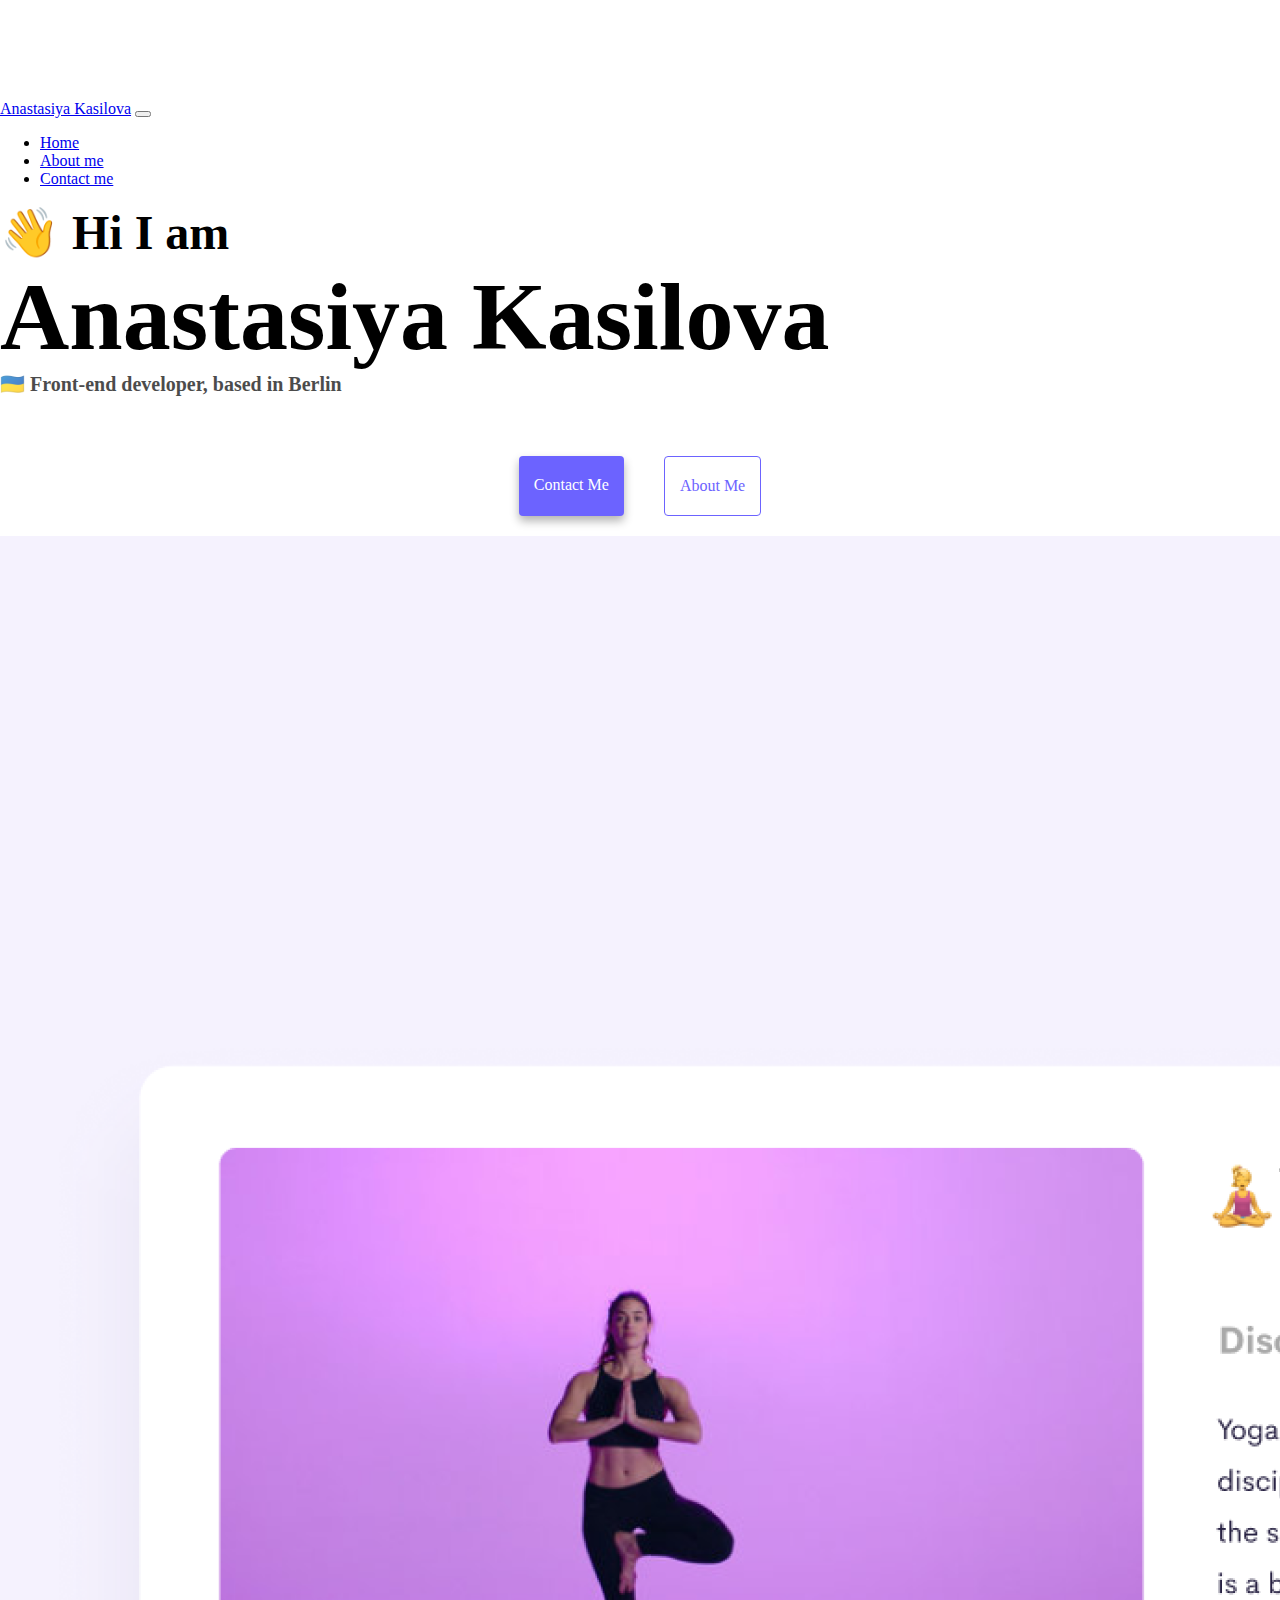
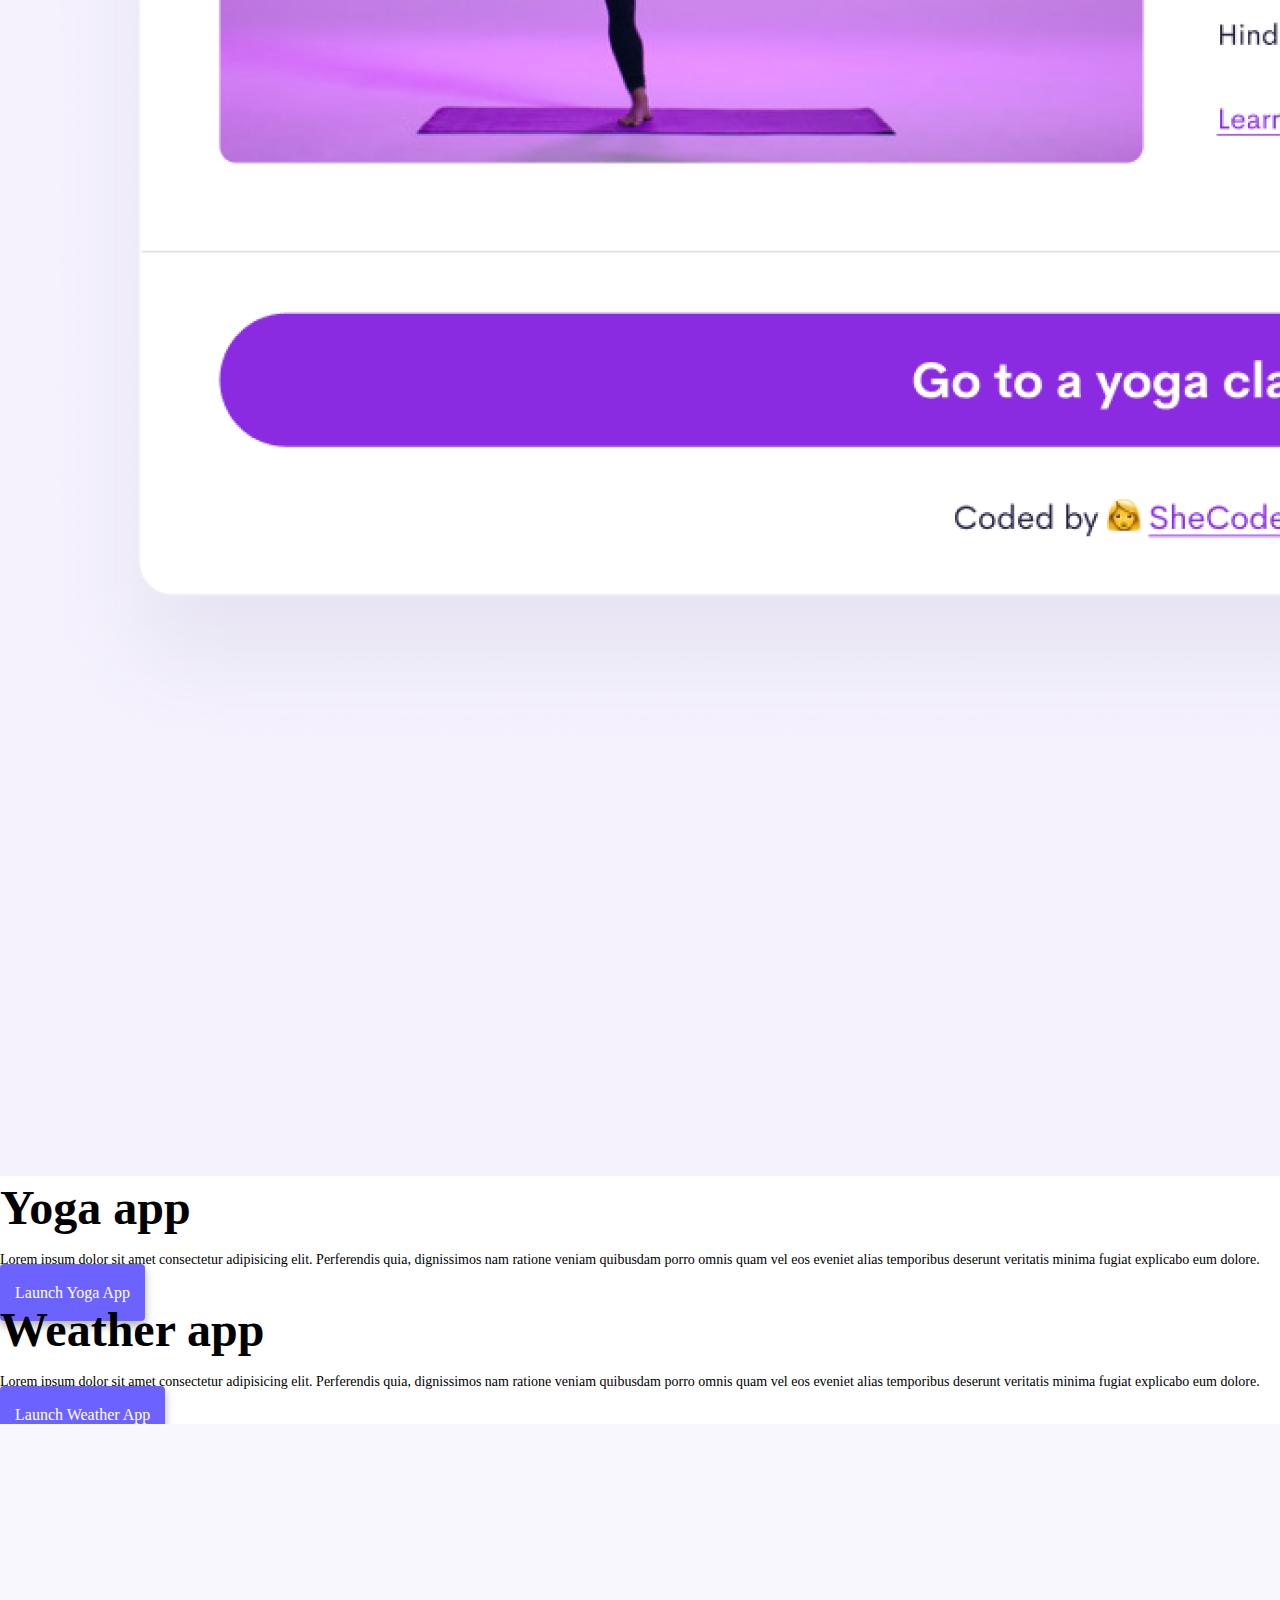
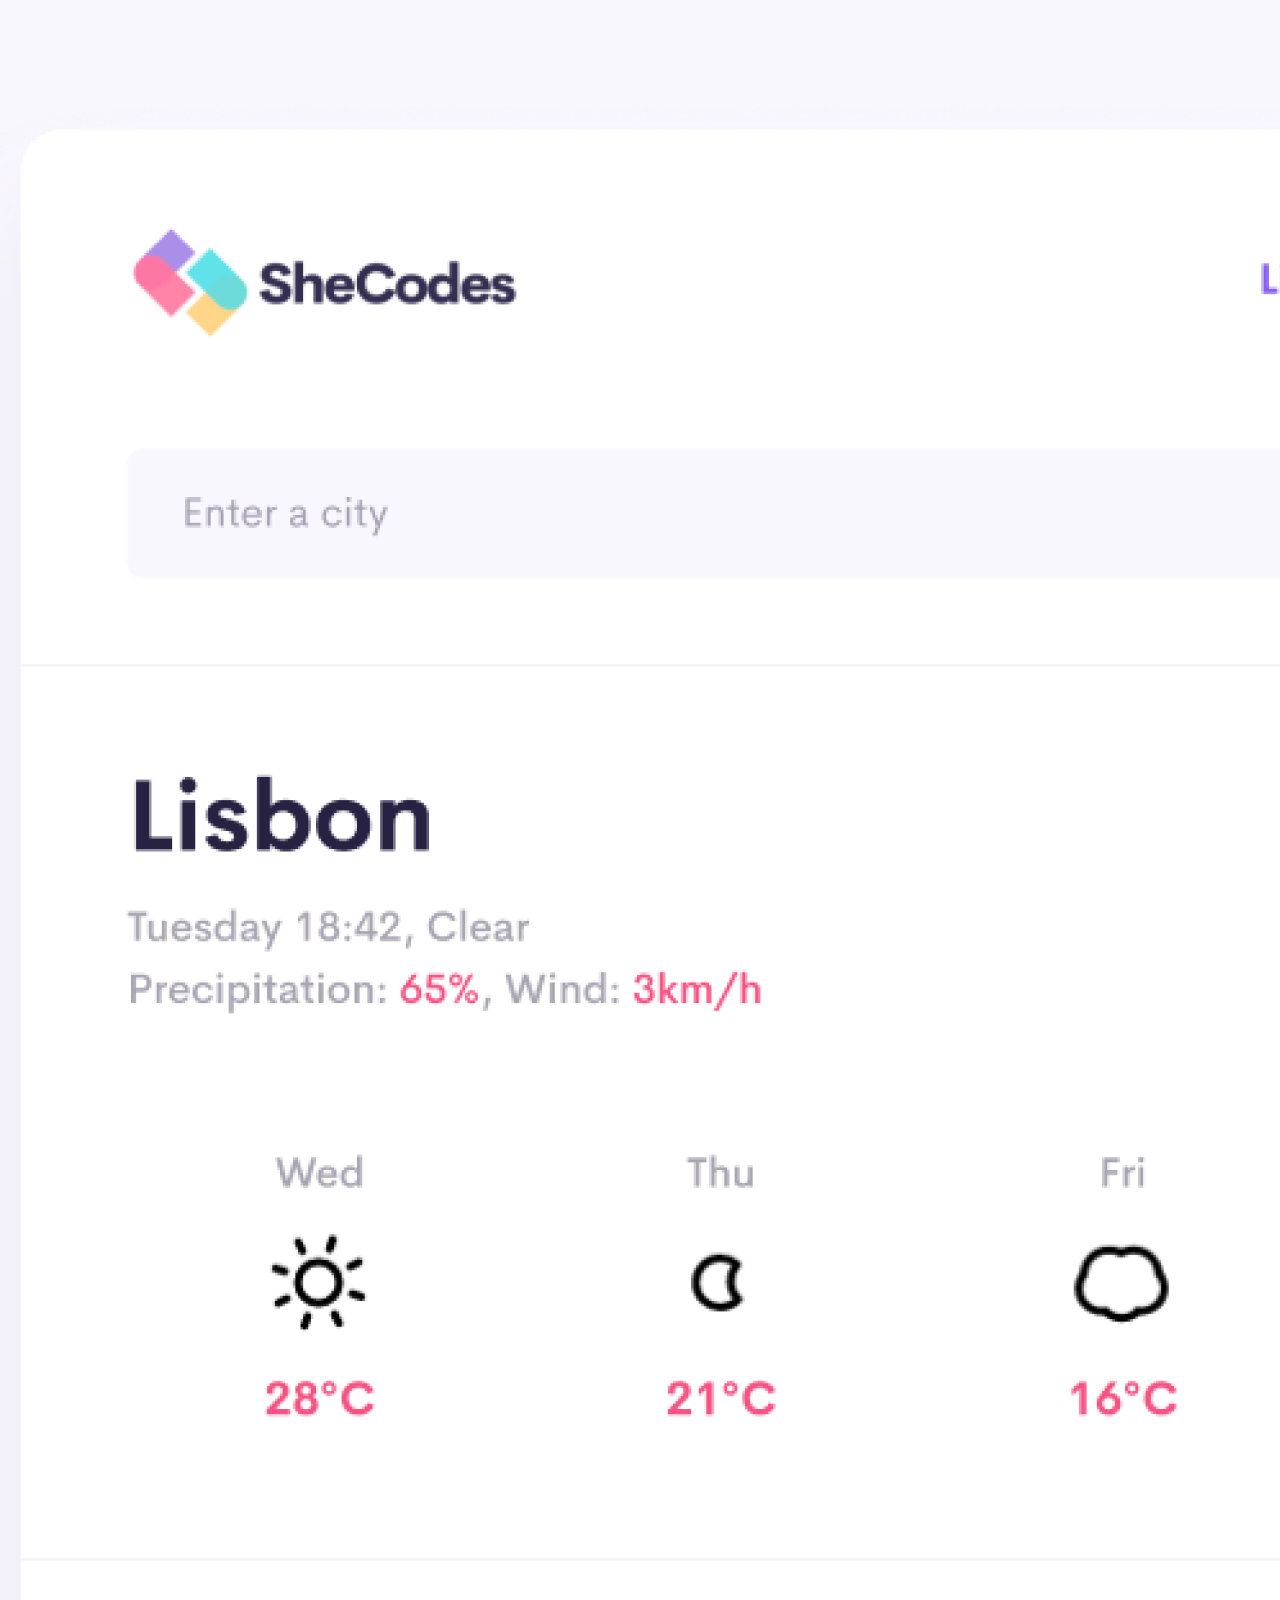
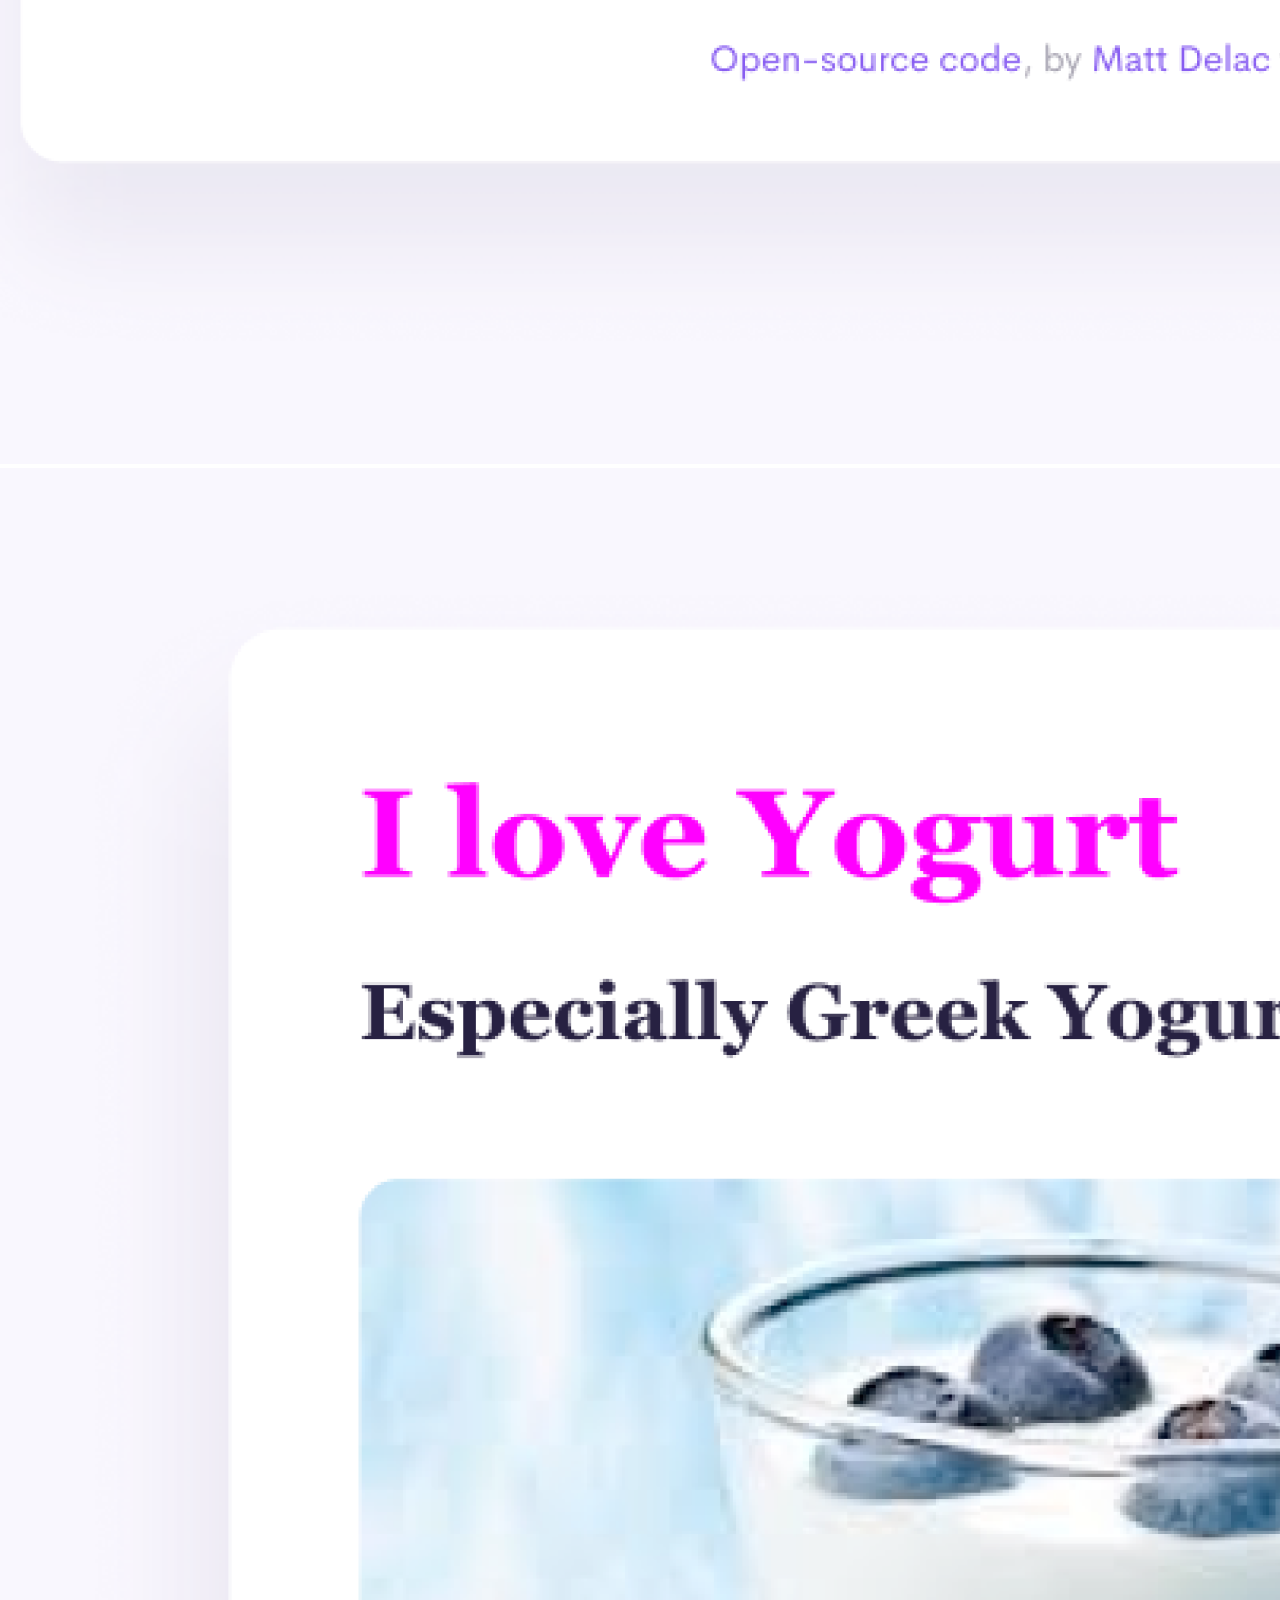
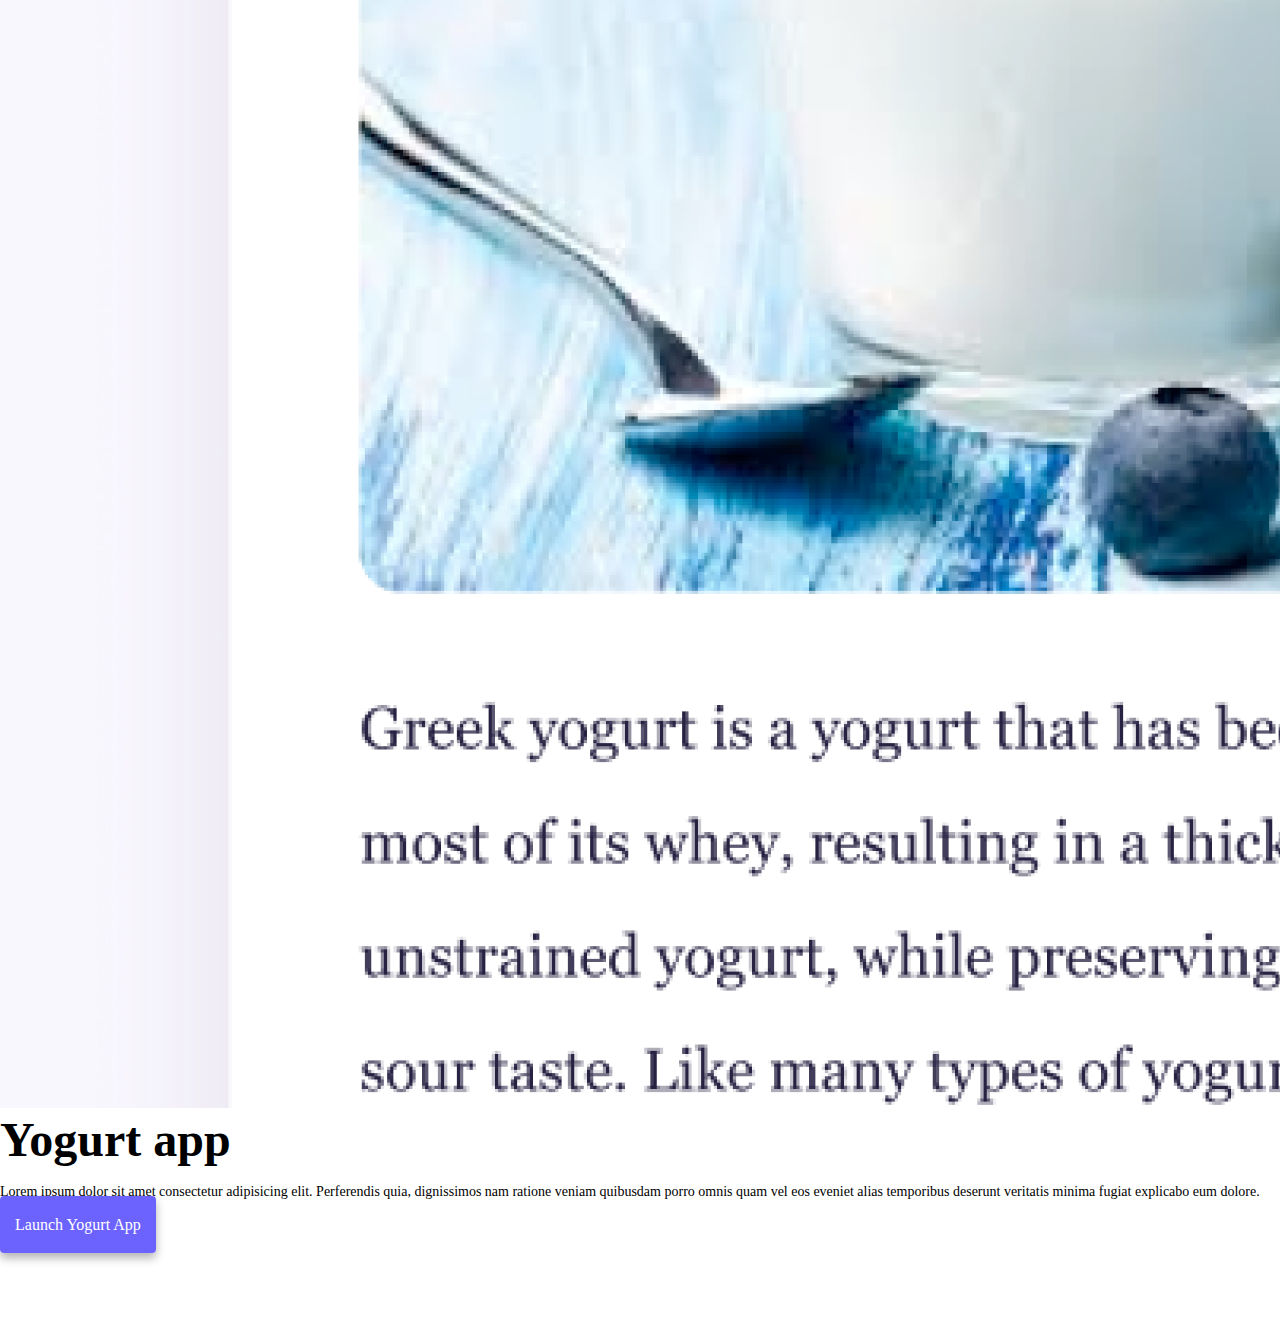
==== commit 92c7be2a: "made the project looking good on mobile devices" ====
--- a/index.html
+++ b/index.html
@@ -65,7 +65,7 @@
       </div>
     </nav>
     <h2 class="text-center">👋 Hi I am</h2>
-    <h1 class="text-center">Anastasiya Kasilova</h1>
+    <h1 class="text-center mb-2">Anastasiya Kasilova</h1>
     <h3 class="text-center">🇺🇦 Front-end developer, based in Berlin</h3>
     <div class="navigation-links mb-5">
       <a href="/about.html#contact" class="primary-link" title="Contact me"
@@ -75,14 +75,14 @@
     </div>
     <div class="container">
       <div class="row">
-        <div class="col-6">
+        <div class="col-sm-6">
           <img
             src="/images/yoga.png"
-            class="img-fluid rounded"
+            class="img-fluid rounded d-none d-sm-block"
             alt="Yoga App"
           />
         </div>
-        <div class="col-6">
+        <div class="col-sm-6">
           <h2 class="mb-3">Yoga app</h2>
           <p>
             Lorem ipsum dolor sit amet consectetur adipisicing elit. Perferendis
@@ -91,14 +91,14 @@
             explicabo eum dolore.
           </p>
           <div class="mt-5">
-            <a href="#" class="primary-link" title="Yoga App"
+            <a href="#" class="primary-link app-link" title="Yoga App"
               >Launch Yoga App</a
             >
           </div>
         </div>
       </div>
       <div class="row mt-5">
-        <div class="col-6">
+        <div class="col-sm-6">
           <h2 class="mb-3">Weather app</h2>
           <p>
             Lorem ipsum dolor sit amet consectetur adipisicing elit. Perferendis
@@ -107,28 +107,28 @@
             explicabo eum dolore.
           </p>
           <div class="mt-5">
-            <a href="#" class="primary-link" title="Weather App"
+            <a href="#" class="primary-link app-link" title="Weather App"
               >Launch Weather App</a
             >
           </div>
         </div>
-        <div class="col-6">
+        <div class="col-sm-6">
           <img
             src="/images/weather.png"
-            class="img-fluid rounded"
+            class="img-fluid rounded d-none d-sm-block"
             alt="Weather App"
           />
         </div>
       </div>
       <div class="row mt-5">
-        <div class="col-6">
+        <div class="col-sm-6">
           <img
             src="/images/yogurt.png"
-            class="img-fluid rounded"
+            class="img-fluid rounded d-none d-sm-block"
             alt="Yogurt App"
           />
         </div>
-        <div class="col-6">
+        <div class="col-sm-6">
           <h2 class="mb-3">Yogurt app</h2>
           <p>
             Lorem ipsum dolor sit amet consectetur adipisicing elit. Perferendis
@@ -137,7 +137,7 @@
             explicabo eum dolore.
           </p>
           <div class="mt-5">
-            <a href="#" class="primary-link" title="Yogurt App"
+            <a href="#" class="primary-link app-link" title="Yogurt App"
               >Launch Yogurt App</a
             >
           </div>
--- a/css/style.css
+++ b/css/style.css
@@ -5,7 +5,7 @@
 }
 
 body {
-  margin-top: 100px;
+  margin: 100px 0;
 }
 
 h1,
@@ -23,12 +23,12 @@
 }
 
 h3 {
-  font-size: 24px;
+  font-size: 20px;
   opacity: 0.7;
 }
 
 p {
-  font-size: 18px;
+  font-size: 14px;
   line-height: 1.5;
 }
 
@@ -86,3 +86,36 @@
 .email-link:hover {
   text-decoration: underline;
 }
+@media (max-width: 768px) {
+  h1 {
+    font-size: 48px;
+  }
+  h2 {
+    font-size: 32px;
+  }
+}
+@media (max-width: 422px) {
+  h1 {
+    font-size: 32px;
+  }
+  h2 {
+    font-size: 24px;
+  }
+  h3 {
+    font-size: 16px;
+  }
+}
+@media (max-width: 576px) {
+  h2,
+  p {
+    text-align: center;
+  }
+  .app-link {
+    margin: 0 20px;
+    text-align: center;
+    display: block;
+  }
+  .email-link {
+    font-size: 24px;
+  }
+}
